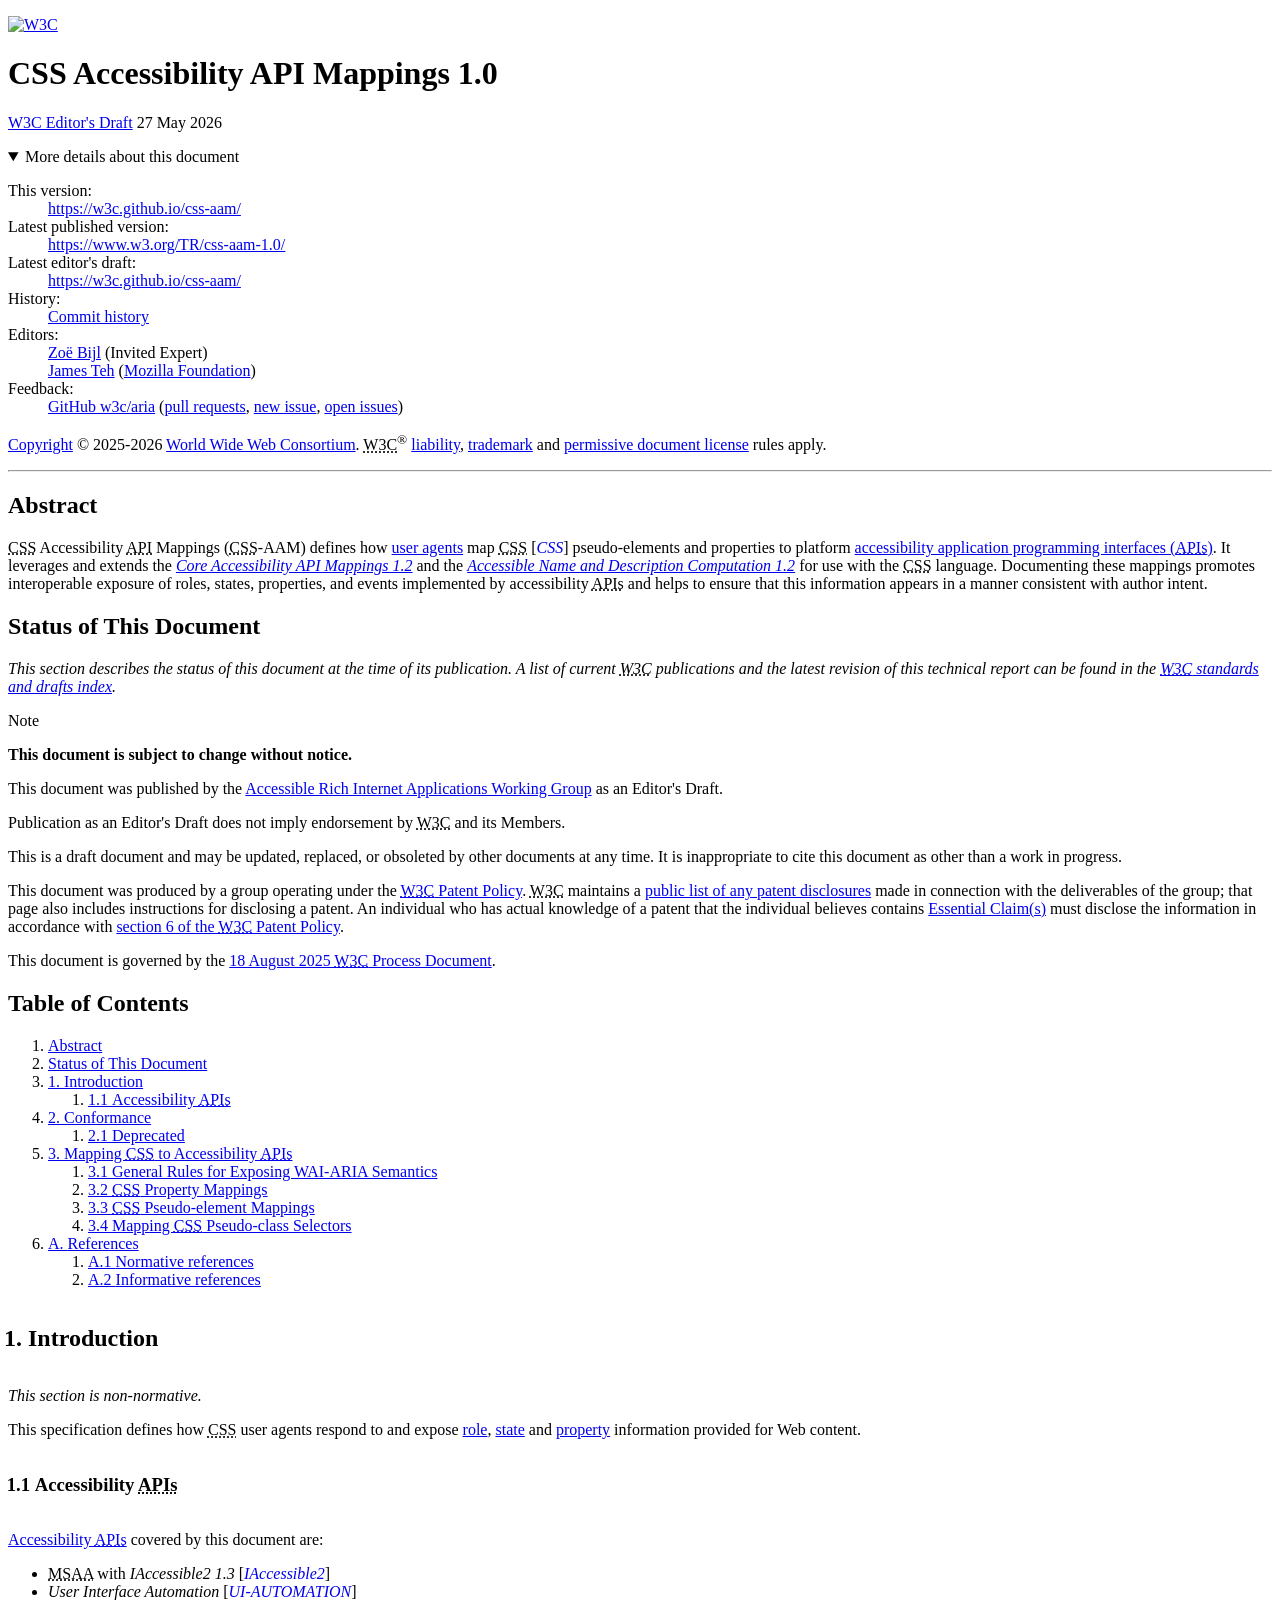
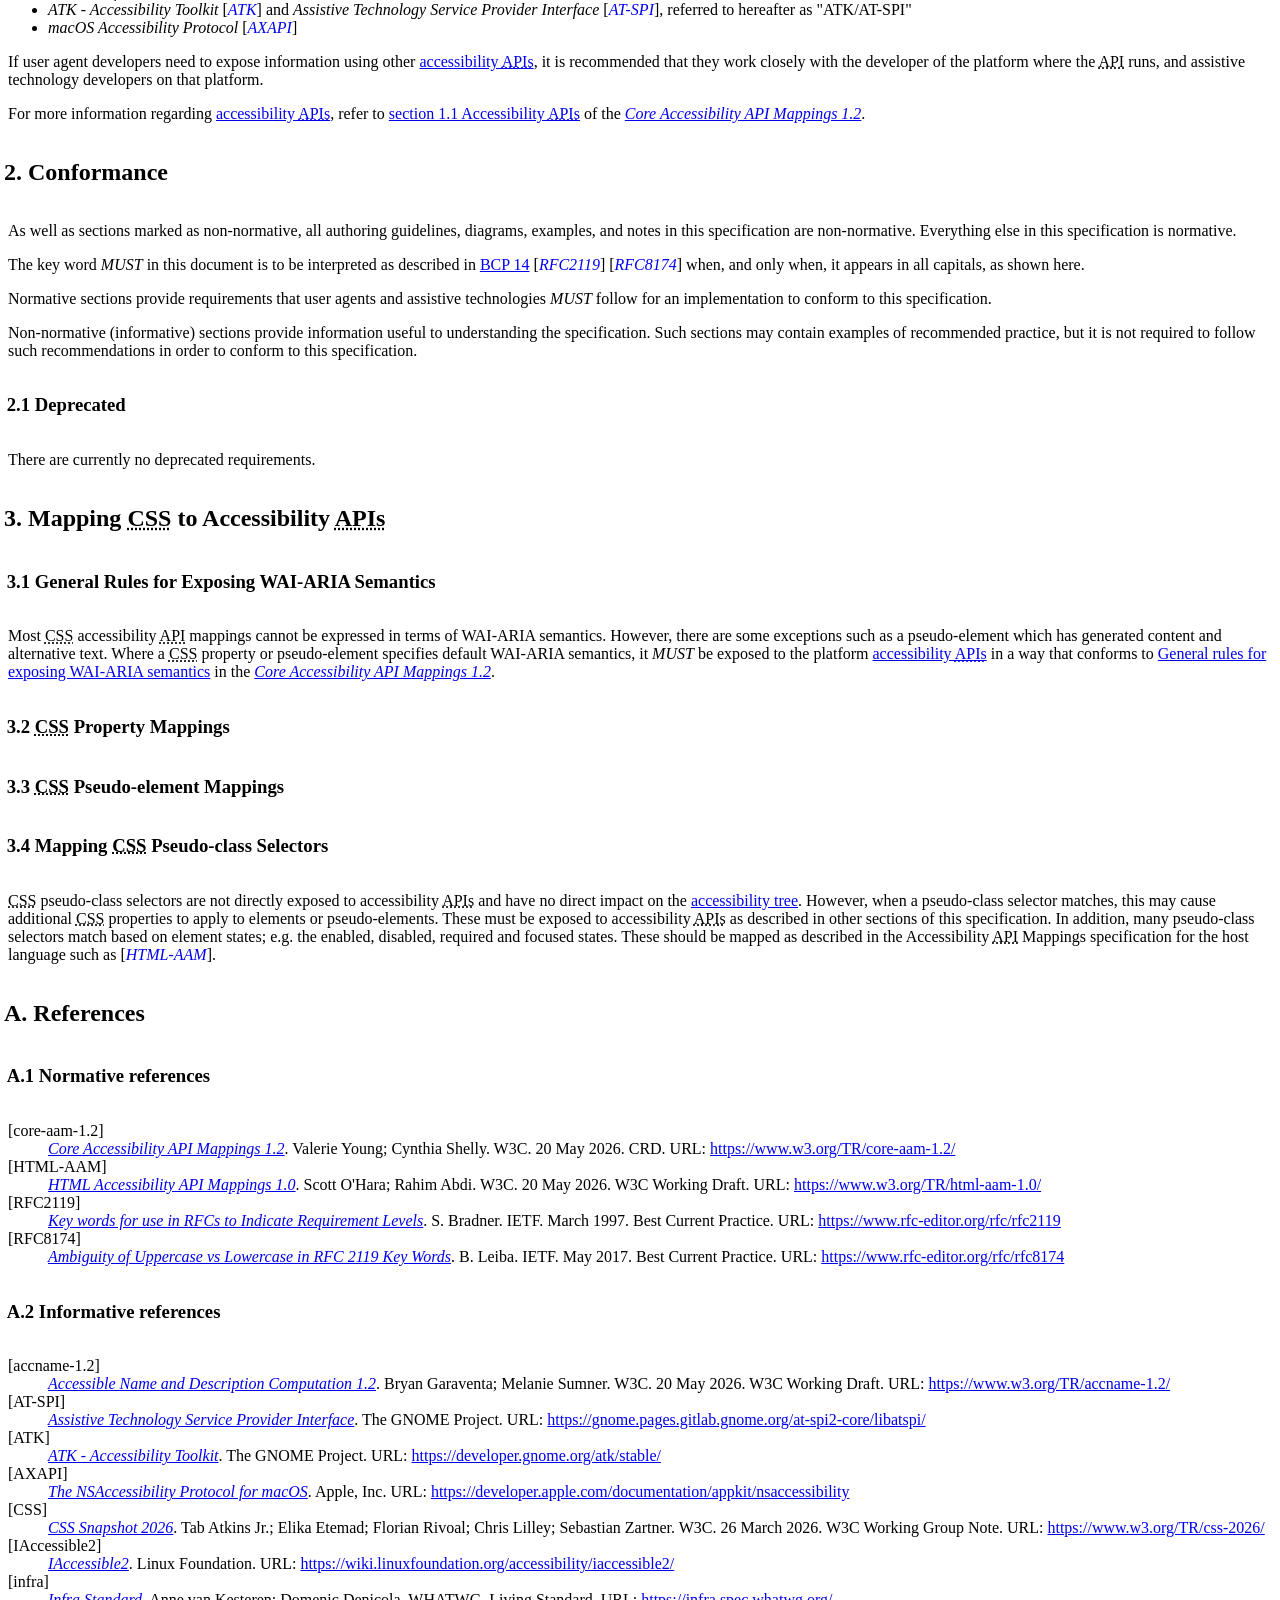
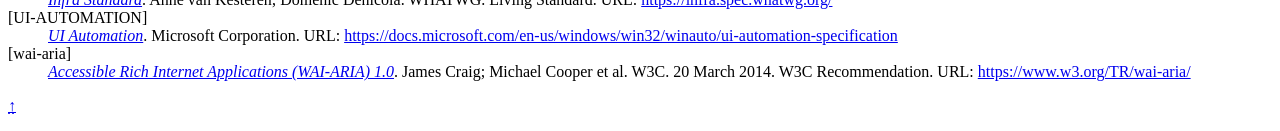
==== index.html @ 1c529af1 "ED update" ====
<!DOCTYPE html><html lang="en-US"><head>
<meta charset="utf-8">
<meta name="generator" content="ReSpec 37.1.0">
<meta name="viewport" content="width=device-width, initial-scale=1, shrink-to-fit=no">
<style>
.issue-label{text-transform:initial}
.warning>p:first-child{margin-top:0}
.warning{padding:.5em;border-left-width:.5em;border-left-style:solid}
span.warning{padding:.1em .5em .15em}
.issue.closed span.issue-number{text-decoration:line-through}
.issue.closed span.issue-number::after{content:" (Closed)";font-size:smaller}
.warning{border-color:#f11;border-color:var(--warning-border,#f11);border-width:.2em;border-style:solid;background:#fbe9e9;background:var(--warning-bg,#fbe9e9);color:#000;color:var(--text,#000)}
.warning-title:before{content:"⚠";font-size:1.3em;float:left;padding-right:.3em;margin-top:-.3em}
li.task-list-item{list-style:none}
input.task-list-item-checkbox{margin:0 .35em .25em -1.6em;vertical-align:middle}
.issue a.respec-gh-label{padding:5px;margin:0 2px 0 2px;font-size:10px;text-transform:none;text-decoration:none;font-weight:700;border-radius:4px;position:relative;bottom:2px;border:none;display:inline-block}
</style>
<style>
dfn{cursor:pointer}
.dfn-panel{position:absolute;z-index:35;min-width:300px;max-width:500px;padding:.5em .75em;margin-top:.6em;font-family:"Helvetica Neue",sans-serif;font-size:small;background:#fff;background:var(--indextable-hover-bg,#fff);color:#000;color:var(--text,#000);box-shadow:0 1em 3em -.4em rgba(0,0,0,.3),0 0 1px 1px rgba(0,0,0,.05);box-shadow:0 1em 3em -.4em var(--tocsidebar-shadow,rgba(0,0,0,.3)),0 0 1px 1px var(--tocsidebar-shadow,rgba(0,0,0,.05));border-radius:2px}
.dfn-panel:not(.docked)>.caret{position:absolute;top:-9px}
.dfn-panel:not(.docked)>.caret::after,.dfn-panel:not(.docked)>.caret::before{content:"";position:absolute;border:10px solid transparent;border-top:0;border-bottom:10px solid #fff;border-bottom-color:var(--indextable-hover-bg,#fff);top:0}
.dfn-panel:not(.docked)>.caret::before{border-bottom:9px solid #a2a9b1;border-bottom-color:var(--indextable-hover-bg,#a2a9b1)}
.dfn-panel *{margin:0}
.dfn-panel b{display:block;color:#000;color:var(--text,#000);margin-top:.25em}
.dfn-panel ul a[href]{color:#333;color:var(--text,#333)}
.dfn-panel>div{display:flex}
.dfn-panel a.self-link{font-weight:700;margin-right:auto}
.dfn-panel .marker{padding:.1em;margin-left:.5em;border-radius:.2em;text-align:center;white-space:nowrap;font-size:90%;color:#040b1c}
.dfn-panel .marker.dfn-exported{background:#d1edfd;box-shadow:0 0 0 .125em #1ca5f940}
.dfn-panel .marker.idl-block{background:#8ccbf2;box-shadow:0 0 0 .125em #0670b161}
.dfn-panel .marker.cddl-block{background:#8ccbf2;box-shadow:0 0 0 .125em #0670b161}
.dfn-panel a:not(:hover){text-decoration:none!important;border-bottom:none!important}
.dfn-panel a[href]:hover{border-bottom-width:1px}
.dfn-panel ul{padding:0}
.dfn-panel li{margin-left:1em}
.dfn-panel.docked{position:fixed;left:.5em;top:unset;bottom:2em;margin:0 auto;max-width:calc(100vw - .75em * 2 - .5em - .2em * 2);max-height:30vh;overflow:auto}
</style>
        
        
<title>CSS Accessibility API Mappings 1.0</title>
        
        
        
        

        
    
<style id="respec-mainstyle">
@keyframes pop{
0%{transform:scale(1,1)}
25%{transform:scale(1.25,1.25);opacity:.75}
100%{transform:scale(1,1)}
}
a.internalDFN{color:inherit;border-bottom:1px solid #99c;text-decoration:none}
a.externalDFN{color:inherit;border-bottom:1px dotted #ccc;text-decoration:none}
a.bibref{text-decoration:none}
.respec-offending-element:target{animation:pop .25s ease-in-out 0s 1}
.respec-offending-element,a[href].respec-offending-element{text-decoration:red wavy underline}
@supports not (text-decoration:red wavy underline){
.respec-offending-element:not(pre){display:inline-block}
.respec-offending-element{background:url([data-uri]) bottom repeat-x}
}
#references :target{background:#eaf3ff;animation:pop .4s ease-in-out 0s 1}
@media (prefers-color-scheme:dark){
#references :target{background:color-mix(in srgb, #eaf3ff 15%, transparent)}
}
body:has(input[name=color-scheme][value=dark]:checked) #references :target{background:color-mix(in srgb, #eaf3ff 15%, transparent)}
cite .bibref{font-style:italic}
a[href].orcid{padding-left:4px;padding-right:4px}
a[href].orcid>svg{margin-bottom:-2px}
ol.tof,ul.tof{list-style:none outside none}
.caption{margin-top:.5em;font-style:italic}
#issue-summary>ul{column-count:2}
#issue-summary li{list-style:none}
details.respec-tests-details{margin-left:1em;display:inline-block;vertical-align:top}
details.respec-tests-details>*{padding-right:2em}
details.respec-tests-details[open]{z-index:999999;position:absolute;border:thin solid #cad3e2;border-radius:.3em;background-color:#fff;padding-bottom:.5em}
details.respec-tests-details[open]>summary{border-bottom:thin solid #cad3e2;padding-left:1em;margin-bottom:1em;line-height:2em}
details.respec-tests-details>ul{width:100%;margin-top:-.3em}
details.respec-tests-details>li{padding-left:1em}
.self-link:hover{opacity:1;text-decoration:none;background-color:transparent}
aside.example .marker>a.self-link{color:inherit}
.header-wrapper{display:flex;align-items:baseline}
:is(h2,h3,h4,h5,h6):not(#toc>h2,#abstract>h2,#sotd>h2,.head>h2):has(+a.self-link){position:relative;left:-.5em}
:is(h2,h3,h4,h5,h6):not(#toch2)+a.self-link{color:inherit;order:-1;position:relative;left:-1.1em;font-size:1rem;opacity:.5}
:is(h2,h3,h4,h5,h6)+a.self-link::before{content:"§";text-decoration:none;color:var(--heading-text)}
:is(h2,h3)+a.self-link{top:-.2em}
:is(h4,h5,h6)+a.self-link::before{color:#000}
@media (max-width:767px){
dd{margin-left:0}
}
@media print{
.removeOnSave{display:none}
}
body:has(input[name=color-scheme][value=light]:checked),head:not(:has(meta[name=color-scheme][content~=dark]))+body{color-scheme:light}
body:has(input[name=color-scheme][value=dark]:checked){color-scheme:dark}
</style>
<meta name="color-scheme" content="light">
<meta name="description" content="CSS Accessibility API Mappings (CSS-AAM) defines how user agents map CSS [CSS] pseudo-elements and properties to
                platform accessibility application programming interfaces (APIs). It
                leverages and extends the Core Accessibility API Mappings 1.2 and the Accessible Name and Description Computation 1.2 for use with the CSS language. Documenting these mappings promotes interoperable exposure of roles, states,
                properties, and events implemented by accessibility APIs and helps to ensure that this information appears in a manner consistent with author intent.">
<style>
var:hover{text-decoration:underline;cursor:pointer}
var.respec-hl{color:var(--color,#000);background-color:var(--bg-color);box-shadow:0 0 0 2px var(--bg-color)}
@media (prefers-color-scheme:dark){
var.respec-hl{filter:saturate(.9) brightness(.9)}
}
var.respec-hl-c1{--bg-color:#f4d200}
var.respec-hl-c2{--bg-color:#ff87a2}
var.respec-hl-c3{--bg-color:#96e885}
var.respec-hl-c4{--bg-color:#3eeed2}
var.respec-hl-c5{--bg-color:#eacfb6}
var.respec-hl-c6{--bg-color:#82ddff}
var.respec-hl-c7{--bg-color:#ffbcf2}
@media print{
var.respec-hl{background:0 0;color:#000;box-shadow:unset}
}
</style>
<style>
var[data-type]{position:relative}
var[data-type]::after,var[data-type]::before{position:absolute;left:50%;top:-6px;opacity:0;transition:opacity .4s;pointer-events:none}
var[data-type]::before{content:"";transform:translateX(-50%);border-width:4px 6px 0 6px;border-style:solid;border-color:transparent;border-top-color:#222}
var[data-type]::after{content:attr(data-type);transform:translateX(-50%) translateY(-100%);background:#222;text-align:center;font-family:"Dank Mono","Fira Code",monospace;font-style:normal;padding:6px;border-radius:3px;color:#daca88;text-indent:0;font-weight:400}
var[data-type]:hover::after,var[data-type]:hover::before{opacity:1}
</style>
<script id="initialUserConfig" type="application/json">{
  "group": "aria",
  "github": "w3c/aria/css-aam/",
  "doJsonLd": true,
  "specStatus": "ED",
  "shortName": "css-aam-1.0",
  "copyrightStart": "2025",
  "edDraftURI": "https://w3c.github.io/css-aam/",
  "tocIntroductory": true,
  "maxTocLevel": 2,
  "editors": [
    {
      "name": "Zoë Bijl",
      "company": "Invited Expert",
      "mailto": "editor@moiety.me",
      "w3cid": 74040,
      "url": "mailto:editor@moiety.me"
    },
    {
      "name": "James Teh",
      "company": "Mozilla Foundation",
      "companyURL": "https://mozilla.org/",
      "mailto": "jteh@mozilla.com",
      "w3cid": 134488,
      "url": "mailto:jteh@mozilla.com"
    }
  ],
  "ariaSpecURLs": {
    "ED": "https://w3c.github.io/aria/",
    "FPWD": "https://www.w3.org/TR/wai-aria-1.3/",
    "WD": "https://www.w3.org/TR/wai-aria-1.3/",
    "CR": "https://www.w3.org/TR/wai-aria-1.3/",
    "REC": "https://www.w3.org/TR/wai-aria-1.3/"
  },
  "accNameURLs": {
    "ED": "https://w3c.github.io/accname/",
    "WD": "https://www.w3.org/TR/accname-1.2/",
    "FPWD": "https://www.w3.org/TR/accname-1.2/",
    "CR": "https://www.w3.org/TR/accname-1.2/",
    "REC": "https://www.w3.org/TR/accname-1.2/"
  },
  "coreMappingURLs": {
    "ED": "https://w3c.github.io/core-aam/",
    "WD": "https://www.w3.org/TR/core-aam-1.2/",
    "FPWD": "https://www.w3.org/TR/core-aam-1.2/",
    "CR": "https://www.w3.org/TR/core-aam-1.2/",
    "REC": "https://www.w3.org/TR/core-aam-1.2/"
  },
  "dpubModURLs": {
    "ED": "https://w3c.github.io/dpub-aria/",
    "FPWD": "https://www.w3.org/TR/dpub-aria-1.1/",
    "WD": "https://www.w3.org/TR/dpub-aria-1.1/",
    "REC": "https://www.w3.org/TR/dpub-aria-1.1/"
  },
  "graphicsMappingModURLs": {
    "ED": "https://w3c.github.io/graphics-aam/",
    "FPWD": "https://www.w3.org/TR/graphics-aam-1.0/",
    "WD": "https://www.w3.org/TR/graphics-aam-1.0/",
    "CR": "https://www.w3.org/TR/graphics-aam-1.0/",
    "PR": "https://www.w3.org/TR/graphics-aam-1.0/",
    "REC": "https://www.w3.org/TR/graphics-aam-1.0/"
  },
  "graphicsModURLs": {
    "ED": "https://w3c.github.io/graphics-aria/",
    "FPWD": "https://www.w3.org/TR/graphics-aria/",
    "WD": "https://www.w3.org/TR/graphics-aria/",
    "REC": "https://www.w3.org/TR/graphics-aria/"
  },
  "htmlMappingURLs": {
    "ED": "https://w3c.github.io/html-aam/",
    "FPWD": "https://www.w3.org/TR/html-aam-1.0/",
    "WD": "https://www.w3.org/TR/html-aam/",
    "REC": "https://www.w3.org/TR/html-aam/"
  },
  "xref": [
    "HTML",
    "core-aam",
    "accname",
    "wai-aria",
    "dom",
    "infra"
  ],
  "preProcess": [
    null
  ],
  "postProcess": [
    null
  ],
  "a11y": false,
  "publishISODate": "2026-05-27T00:00:00.000Z",
  "generatedSubtitle": "W3C Editor's Draft 27 May 2026"
}</script>
<link rel="stylesheet" href="https://www.w3.org/StyleSheets/TR/2021/W3C-ED"></head>
    <body class="h-entry" data-cite="HTML core-aam accname wai-aria dom infra"><div class="head">
    <p class="logos"><a class="logo" href="https://www.w3.org/"><img crossorigin="" alt="W3C" height="48" src="https://www.w3.org/StyleSheets/TR/2021/logos/W3C" width="72">
  </a></p>
    <h1 id="title" class="title">CSS Accessibility API Mappings 1.0</h1> 
    <p id="w3c-state"><a href="https://www.w3.org/standards/types#ED">W3C Editor's Draft</a> <time class="dt-published" datetime="2026-05-27">27 May 2026</time></p>
    <details open="">
      <summary>More details about this document</summary>
      <dl>
        <dt>This version:</dt><dd>
                <a class="u-url" href="https://w3c.github.io/css-aam/">https://w3c.github.io/css-aam/</a>
              </dd>
        <dt>Latest published version:</dt><dd>
                <a href="https://www.w3.org/TR/css-aam-1.0/">https://www.w3.org/TR/css-aam-1.0/</a>
              </dd>
        <dt>Latest editor's draft:</dt><dd><a href="https://w3c.github.io/css-aam/">https://w3c.github.io/css-aam/</a></dd>
        <dt>History:</dt><dd>
                    <a href="https://github.com/w3c/aria/css-aam/commits/">Commit history</a>
                  </dd>
        
        
        
        
        
        <dt>
                Editors:
              </dt><dd class="editor p-author h-card vcard" data-editor-id="74040">
    <a class="ed_mailto u-email email p-name" href="mailto:editor@moiety.me">Zoë Bijl</a> (<span class="p-org org h-org">Invited Expert</span>)
  </dd><dd class="editor p-author h-card vcard" data-editor-id="134488">
    <a class="ed_mailto u-email email p-name" href="mailto:jteh@mozilla.com">James Teh</a> (<a class="p-org org h-org" href="https://mozilla.org/">Mozilla Foundation</a>)
  </dd>
        
        
        <dt>Feedback:</dt><dd>
        <a href="https://github.com/w3c/aria/css-aam/">GitHub w3c/aria</a>
        (<a href="https://github.com/w3c/aria/css-aam/pulls/">pull requests</a>,
        <a href="https://github.com/w3c/aria/css-aam/issues/new/choose">new issue</a>,
        <a href="https://github.com/w3c/aria/css-aam/issues/">open issues</a>)
      </dd>
        
        
      </dl>
    </details>
    
    
    <p class="copyright">
    <a href="https://www.w3.org/policies/#copyright">Copyright</a>
    ©
    2025-2026
    
    <a href="https://www.w3.org/">World Wide Web Consortium</a>.
    <abbr title="World Wide Web Consortium">W3C</abbr><sup>®</sup>
    <a href="https://www.w3.org/policies/#Legal_Disclaimer">liability</a>,
    <a href="https://www.w3.org/policies/#W3C_Trademarks">trademark</a> and
    <a rel="license" href="https://www.w3.org/copyright/software-license-2023/" title="W3C Software and Document Notice and License">permissive document license</a> rules apply.
  </p>
    <hr title="Separator for header">
  </div>
        <section id="abstract" class="introductory"><h2>Abstract</h2>
            <p>
                <abbr title="Cascading Style Sheets">CSS</abbr> Accessibility <abbr title="application programming interface">API</abbr> Mappings (<abbr title="Cascading Style Sheets">CSS</abbr>-AAM) defines how <a class="termref informative" data-link-type="dfn" href="https://infra.spec.whatwg.org/#user-agent">user agents</a> map <abbr title="Cascading Style Sheets">CSS</abbr> [<cite><a class="bibref" data-link-type="biblio" href="#bib-css" title="CSS Snapshot 2026">CSS</a></cite>] pseudo-elements and properties to
                platform <a class="termref informative" data-lt="accessibility API" data-link-type="dfn" href="https://www.w3.org/TR/wai-aria/#dfn-accessibility-api">accessibility application programming interfaces (<abbr title="Application Programming Interfaces">APIs</abbr>)</a>. It
                leverages and extends the <cite><a data-matched-text="[[[core-aam-1.2]]]" href="https://www.w3.org/TR/core-aam-1.2/">Core Accessibility API Mappings 1.2</a></cite> and the <cite><a data-matched-text="[[[accname-1.2]]]" href="https://www.w3.org/TR/accname-1.2/">Accessible Name and Description Computation 1.2</a></cite> for use with the <abbr title="Cascading Style Sheets">CSS</abbr> language. Documenting these mappings promotes interoperable exposure of roles, states,
                properties, and events implemented by accessibility <abbr title="Application Programming Interfaces">APIs</abbr> and helps to ensure that this information appears in a manner consistent with author intent.
            </p>
        </section>
        <section id="sotd" class="introductory"><h2>Status of This Document</h2><p><em>This section describes the status of this
      document at the time of its publication. A list of current <abbr title="World Wide Web Consortium">W3C</abbr>
      publications and the latest revision of this technical report can be found
      in the
      <a href="https://www.w3.org/TR/"><abbr title="World Wide Web Consortium">W3C</abbr> standards and drafts index</a>.</em></p>
            <div class="note" role="note" id="issue-container-generatedID"><div class="note-title marker" id="h-note"><span>Note</span></div><p class="">
                <strong>This document is subject to change without notice.</strong>
            </p></div>
        <p>
    This document was published by the <a href="https://www.w3.org/groups/wg/aria">Accessible Rich Internet Applications Working Group</a> as
    an Editor's Draft. 
  </p><p>Publication as
  an Editor's Draft does not imply endorsement
  by <abbr title="World Wide Web Consortium">W3C</abbr> and its Members. </p><p>
    This is a draft document and may be updated, replaced, or obsoleted by other
    documents at any time. It is inappropriate to cite this document as other
    than a work in progress.
    
  </p><p>
    
        This document was produced by a group
        operating under the
        <a href="https://www.w3.org/policies/patent-policy/"><abbr title="World Wide Web Consortium">W3C</abbr> Patent
          Policy</a>.
      
    
                <abbr title="World Wide Web Consortium">W3C</abbr> maintains a
                <a rel="disclosure" href="https://www.w3.org/groups/wg/aria/ipr">public list of any patent disclosures</a>
          made in connection with the deliverables of
          the group; that page also includes
          instructions for disclosing a patent. An individual who has actual
          knowledge of a patent that the individual believes contains
          <a href="https://www.w3.org/policies/patent-policy/#def-essential">Essential Claim(s)</a>
          must disclose the information in accordance with
          <a href="https://www.w3.org/policies/patent-policy/#sec-Disclosure">section 6 of the <abbr title="World Wide Web Consortium">W3C</abbr> Patent Policy</a>.
        
  </p><p>
                      This document is governed by the
                      <a id="w3c_process_revision" href="https://www.w3.org/policies/process/20250818/">18 August 2025 <abbr title="World Wide Web Consortium">W3C</abbr> Process Document</a>.
                    </p></section><nav id="toc"><h2 class="introductory" id="table-of-contents">Table of Contents</h2><ol class="toc"><li class="tocline"><a class="tocxref" href="#abstract">Abstract</a></li><li class="tocline"><a class="tocxref" href="#sotd">Status of This Document</a></li><li class="tocline"><a class="tocxref" href="#intro"><bdi class="secno">1. </bdi>Introduction</a><ol class="toc"><li class="tocline"><a class="tocxref" href="#intro_aapi"><bdi class="secno">1.1 </bdi>Accessibility <abbr title="Application Programming Interfaces">APIs</abbr></a></li></ol></li><li class="tocline"><a class="tocxref" href="#conformance"><bdi class="secno">2. </bdi>Conformance</a><ol class="toc"><li class="tocline"><a class="tocxref" href="#deprecated"><bdi class="secno">2.1 </bdi>Deprecated</a></li></ol></li><li class="tocline"><a class="tocxref" href="#mapping-css-to-accessibility-apis"><bdi class="secno">3. </bdi>Mapping <abbr title="Cascading Style Sheets">CSS</abbr> to Accessibility <abbr title="Application Programming Interfaces">APIs</abbr></a><ol class="toc"><li class="tocline"><a class="tocxref" href="#mapping_general"><bdi class="secno">3.1 </bdi>General Rules for Exposing WAI-ARIA Semantics</a></li><li class="tocline"><a class="tocxref" href="#css-property-mappings"><bdi class="secno">3.2 </bdi><abbr title="Cascading Style Sheets">CSS</abbr> Property Mappings</a></li><li class="tocline"><a class="tocxref" href="#css-pseudo-element-mappings"><bdi class="secno">3.3 </bdi><abbr title="Cascading Style Sheets">CSS</abbr> Pseudo-element Mappings</a></li><li class="tocline"><a class="tocxref" href="#css-pseudo-class-mappings"><bdi class="secno">3.4 </bdi>Mapping <abbr title="Cascading Style Sheets">CSS</abbr> Pseudo-class Selectors</a></li></ol></li><li class="tocline"><a class="tocxref" href="#references"><bdi class="secno">A. </bdi>References</a><ol class="toc"><li class="tocline"><a class="tocxref" href="#normative-references"><bdi class="secno">A.1 </bdi>Normative references</a></li><li class="tocline"><a class="tocxref" href="#informative-references"><bdi class="secno">A.2 </bdi>Informative references</a></li></ol></li></ol></nav>
        <section id="intro" class="informative"><div class="header-wrapper"><h2 id="x1-introduction"><bdi class="secno">1. </bdi>Introduction</h2><a class="self-link" href="#intro" aria-label="Permalink for Section 1."></a></div><p><em>This section is non-normative.</em></p>
            
            <p>This specification defines how <abbr title="Cascading Style Sheets">CSS</abbr> user agents respond to and expose <a data-link-type="dfn" href="https://www.w3.org/TR/wai-aria/#dfn-role">role</a>, <a data-link-type="dfn" href="https://www.w3.org/TR/wai-aria/#dfn-state">state</a> and <a data-link-type="dfn" href="https://www.w3.org/TR/wai-aria/#dfn-property">property</a> information provided for Web content.</p>
            <section id="intro_aapi"><div class="header-wrapper"><h3 id="x1-1-accessibility-apis"><bdi class="secno">1.1 </bdi>Accessibility <abbr title="Application Programming Interfaces">APIs</abbr></h3><a class="self-link" href="#intro_aapi" aria-label="Permalink for Section 1.1"></a></div>
                
                <p><a class="termref informative" data-link-type="dfn" href="https://www.w3.org/TR/wai-aria/#dfn-accessibility-api">Accessibility <abbr title="Application Programming Interfaces">APIs</abbr></a> covered by this document are:</p>
                <ul>
                    <li><abbr title="Microsoft Active Accessibility">MSAA</abbr> with <cite>IAccessible2 1.3</cite> [<cite><a class="bibref" data-link-type="biblio" href="#bib-iaccessible2" title="IAccessible2">IAccessible2</a></cite>]</li>
                    <li><cite>User Interface Automation</cite> [<cite><a class="bibref" data-link-type="biblio" href="#bib-ui-automation" title="UI Automation">UI-AUTOMATION</a></cite>]</li>
                    <li><cite>ATK - Accessibility Toolkit</cite> [<cite><a class="bibref" data-link-type="biblio" href="#bib-atk" title="ATK - Accessibility Toolkit">ATK</a></cite>] and <cite>Assistive Technology Service Provider Interface</cite> [<cite><a class="bibref" data-link-type="biblio" href="#bib-at-spi" title="Assistive Technology Service Provider Interface">AT-SPI</a></cite>], referred to hereafter as "ATK/AT-SPI"</li>
                    <li><cite>macOS Accessibility Protocol</cite> [<cite><a class="bibref" data-link-type="biblio" href="#bib-axapi" title="The NSAccessibility Protocol for macOS">AXAPI</a></cite>]</li>
                </ul>
                <p>
                    If user agent developers need to expose information using other <a class="termref informative" data-link-type="dfn" href="https://www.w3.org/TR/wai-aria/#dfn-accessibility-api">accessibility <abbr title="Application Programming Interfaces">APIs</abbr></a>, it is recommended that they work closely with the developer of the
                    platform where the <abbr title="application programming interface">API</abbr> runs, and assistive technology developers on that platform.
                </p>
                <p>
                    For more information regarding <a class="termref informative" data-link-type="dfn" href="https://www.w3.org/TR/wai-aria/#dfn-accessibility-api">accessibility <abbr title="Application Programming Interfaces">APIs</abbr></a>, refer to <a href="https://www.w3.org/TR/core-aam-1.2/#intro_aapi">section 1.1 Accessibility <abbr title="Application Programming Interfaces">APIs</abbr></a> of the
                    <cite><a data-matched-text="[[[core-aam-1.2]]]" href="https://www.w3.org/TR/core-aam-1.2/">Core Accessibility API Mappings 1.2</a></cite>.
                </p>
            </section>
        </section>
        <section id="conformance"><div class="header-wrapper"><h2 id="x2-conformance"><bdi class="secno">2. </bdi>Conformance</h2><a class="self-link" href="#conformance" aria-label="Permalink for Section 2."></a></div><p>As well as sections marked as non-normative, all authoring guidelines, diagrams, examples, and notes in this specification are non-normative. Everything else in this specification is normative.</p><p>
        The key word <em class="rfc2119">MUST</em> in this document
        is to be interpreted as described in
        <a href="https://www.rfc-editor.org/info/bcp14">BCP 14</a>
        [<cite><a class="bibref" data-link-type="biblio" href="#bib-rfc2119" title="Key words for use in RFCs to Indicate Requirement Levels">RFC2119</a></cite>] [<cite><a class="bibref" data-link-type="biblio" href="#bib-rfc8174" title="Ambiguity of Uppercase vs Lowercase in RFC 2119 Key Words">RFC8174</a></cite>]
        when, and only when, it appears in all
        capitals, as shown here.
      </p>
            <p>Normative sections provide requirements that user agents and assistive technologies <em class="rfc2119">MUST</em> follow for an implementation to conform to this specification.</p>
            <p>
                Non-normative (informative) sections provide information useful to understanding the specification. Such sections may contain examples of recommended practice, but it is not required
                to follow such recommendations in order to conform to this specification.
            </p>
            <section id="deprecated"><div class="header-wrapper"><h3 id="x2-1-deprecated"><bdi class="secno">2.1 </bdi>Deprecated</h3><a class="self-link" href="#deprecated" aria-label="Permalink for Section 2.1"></a></div>
                
                <p>There are currently no deprecated requirements.</p>
            </section>
        </section>
        <section id="mapping-css-to-accessibility-apis"><div class="header-wrapper"><h2 id="x3-mapping-css-to-accessibility-apis"><bdi class="secno">3. </bdi>Mapping <abbr title="Cascading Style Sheets">CSS</abbr> to Accessibility <abbr title="Application Programming Interfaces">APIs</abbr></h2><a class="self-link" href="#mapping-css-to-accessibility-apis" aria-label="Permalink for Section 3."></a></div>
            
            <section id="mapping_general"><div class="header-wrapper"><h3 id="x3-1-general-rules-for-exposing-wai-aria-semantics"><bdi class="secno">3.1 </bdi>General Rules for Exposing WAI-ARIA Semantics</h3><a class="self-link" href="#mapping_general" aria-label="Permalink for Section 3.1"></a></div>
                
                <p>
                    Most <abbr title="Cascading Style Sheets">CSS</abbr> accessibility <abbr title="application programming interface">API</abbr> mappings cannot be expressed in terms of WAI-ARIA semantics. However, there are some exceptions such as a pseudo-element which has generated content and
                    alternative text. Where a <abbr title="Cascading Style Sheets">CSS</abbr> property or pseudo-element specifies default WAI-ARIA semantics, it <em class="rfc2119">MUST</em> be exposed to the platform <a class="termref informative" data-link-type="dfn" href="https://www.w3.org/TR/wai-aria/#dfn-accessibility-api">accessibility <abbr title="Application Programming Interfaces">APIs</abbr></a> in a way
                    that conforms to <a class="core-mapping" href="https://w3c.github.io/core-aam/#mapping_general">General rules for exposing WAI-ARIA semantics</a> in the <cite><a data-matched-text="[[[core-aam-1.2]]]" href="https://www.w3.org/TR/core-aam-1.2/">Core Accessibility API Mappings 1.2</a></cite>.
                </p>
            </section>
            <section id="css-property-mappings"><div class="header-wrapper"><h3 id="x3-2-css-property-mappings"><bdi class="secno">3.2 </bdi><abbr title="Cascading Style Sheets">CSS</abbr> Property Mappings</h3><a class="self-link" href="#css-property-mappings" aria-label="Permalink for Section 3.2"></a></div>
                
            </section>
            <section id="css-pseudo-element-mappings"><div class="header-wrapper"><h3 id="x3-3-css-pseudo-element-mappings"><bdi class="secno">3.3 </bdi><abbr title="Cascading Style Sheets">CSS</abbr> Pseudo-element Mappings</h3><a class="self-link" href="#css-pseudo-element-mappings" aria-label="Permalink for Section 3.3"></a></div>
                
            </section>
            <section id="css-pseudo-class-mappings"><div class="header-wrapper"><h3 id="x3-4-mapping-css-pseudo-class-selectors"><bdi class="secno">3.4 </bdi>Mapping <abbr title="Cascading Style Sheets">CSS</abbr> Pseudo-class Selectors</h3><a class="self-link" href="#css-pseudo-class-mappings" aria-label="Permalink for Section 3.4"></a></div>
                
                <p>
                    <abbr title="Cascading Style Sheets">CSS</abbr> pseudo-class selectors are not directly exposed to accessibility <abbr title="Application Programming Interfaces">APIs</abbr> and have no direct impact on the <a class="termref informative" data-link-type="dfn" href="https://www.w3.org/TR/wai-aria/#dfn-accessibility-tree">accessibility tree</a>. However, when a pseudo-class
                    selector matches, this may cause additional <abbr title="Cascading Style Sheets">CSS</abbr> properties to apply to elements or pseudo-elements. These must be exposed to accessibility <abbr title="Application Programming Interfaces">APIs</abbr> as described in other sections of
                    this specification. In addition, many pseudo-class selectors match based on element states; e.g. the enabled, disabled, required and focused states. These should be mapped as
                    described in the Accessibility <abbr title="application programming interface">API</abbr> Mappings specification for the host language such as [<cite><a class="bibref" data-link-type="biblio" href="#bib-html-aam" title="HTML Accessibility API Mappings 1.0">HTML-AAM</a></cite>].
                </p>
            </section>
        </section>
    

<section id="references" class="appendix"><div class="header-wrapper"><h2 id="a-references"><bdi class="secno">A. </bdi>References</h2><a class="self-link" href="#references" aria-label="Permalink for Appendix A."></a></div><section id="normative-references"><div class="header-wrapper"><h3 id="a-1-normative-references"><bdi class="secno">A.1 </bdi>Normative references</h3><a class="self-link" href="#normative-references" aria-label="Permalink for Appendix A.1"></a></div>
    
    <dl class="bibliography"><dt id="bib-core-aam-1-2">[core-aam-1.2]</dt><dd>
      <a href="https://www.w3.org/TR/core-aam-1.2/"><cite>Core Accessibility API Mappings 1.2</cite></a>. Valerie Young; Cynthia Shelly.  W3C. 20 May 2026. CRD. URL: <a href="https://www.w3.org/TR/core-aam-1.2/">https://www.w3.org/TR/core-aam-1.2/</a>
    </dd><dt id="bib-html-aam">[HTML-AAM]</dt><dd>
      <a href="https://www.w3.org/TR/html-aam-1.0/"><cite>HTML Accessibility API Mappings 1.0</cite></a>. Scott O'Hara; Rahim Abdi.  W3C. 20 May 2026. W3C Working Draft. URL: <a href="https://www.w3.org/TR/html-aam-1.0/">https://www.w3.org/TR/html-aam-1.0/</a>
    </dd><dt id="bib-rfc2119">[RFC2119]</dt><dd>
      <a href="https://www.rfc-editor.org/rfc/rfc2119"><cite>Key words for use in RFCs to Indicate Requirement Levels</cite></a>. S. Bradner.  IETF. March 1997. Best Current Practice. URL: <a href="https://www.rfc-editor.org/rfc/rfc2119">https://www.rfc-editor.org/rfc/rfc2119</a>
    </dd><dt id="bib-rfc8174">[RFC8174]</dt><dd>
      <a href="https://www.rfc-editor.org/rfc/rfc8174"><cite>Ambiguity of Uppercase vs Lowercase in RFC 2119 Key Words</cite></a>. B. Leiba.  IETF. May 2017. Best Current Practice. URL: <a href="https://www.rfc-editor.org/rfc/rfc8174">https://www.rfc-editor.org/rfc/rfc8174</a>
    </dd></dl>
  </section><section id="informative-references"><div class="header-wrapper"><h3 id="a-2-informative-references"><bdi class="secno">A.2 </bdi>Informative references</h3><a class="self-link" href="#informative-references" aria-label="Permalink for Appendix A.2"></a></div>
    
    <dl class="bibliography"><dt id="bib-accname-1-2">[accname-1.2]</dt><dd>
      <a href="https://www.w3.org/TR/accname-1.2/"><cite>Accessible Name and Description Computation 1.2</cite></a>. Bryan Garaventa; Melanie Sumner.  W3C. 20 May 2026. W3C Working Draft. URL: <a href="https://www.w3.org/TR/accname-1.2/">https://www.w3.org/TR/accname-1.2/</a>
    </dd><dt id="bib-at-spi">[AT-SPI]</dt><dd>
      <a href="https://gnome.pages.gitlab.gnome.org/at-spi2-core/libatspi/"><cite>Assistive Technology Service Provider Interface</cite></a>.  The GNOME Project. URL: <a href="https://gnome.pages.gitlab.gnome.org/at-spi2-core/libatspi/">https://gnome.pages.gitlab.gnome.org/at-spi2-core/libatspi/</a>
    </dd><dt id="bib-atk">[ATK]</dt><dd>
      <a href="https://developer.gnome.org/atk/stable/"><cite>ATK - Accessibility Toolkit</cite></a>.  The GNOME Project. URL: <a href="https://developer.gnome.org/atk/stable/">https://developer.gnome.org/atk/stable/</a>
    </dd><dt id="bib-axapi">[AXAPI]</dt><dd>
      <a href="https://developer.apple.com/documentation/appkit/nsaccessibility"><cite>The NSAccessibility Protocol for macOS</cite></a>.  Apple, Inc. URL: <a href="https://developer.apple.com/documentation/appkit/nsaccessibility">https://developer.apple.com/documentation/appkit/nsaccessibility</a>
    </dd><dt id="bib-css">[CSS]</dt><dd>
      <a href="https://www.w3.org/TR/css-2026/"><cite>CSS Snapshot 2026</cite></a>. Tab Atkins Jr.; Elika Etemad; Florian Rivoal; Chris Lilley; Sebastian Zartner.  W3C. 26 March 2026. W3C Working Group Note. URL: <a href="https://www.w3.org/TR/css-2026/">https://www.w3.org/TR/css-2026/</a>
    </dd><dt id="bib-iaccessible2">[IAccessible2]</dt><dd>
      <a href="https://wiki.linuxfoundation.org/accessibility/iaccessible2/"><cite>IAccessible2</cite></a>.  Linux Foundation. URL: <a href="https://wiki.linuxfoundation.org/accessibility/iaccessible2/">https://wiki.linuxfoundation.org/accessibility/iaccessible2/</a>
    </dd><dt id="bib-infra">[infra]</dt><dd>
      <a href="https://infra.spec.whatwg.org/"><cite>Infra Standard</cite></a>. Anne van Kesteren; Domenic Denicola.  WHATWG. Living Standard. URL: <a href="https://infra.spec.whatwg.org/">https://infra.spec.whatwg.org/</a>
    </dd><dt id="bib-ui-automation">[UI-AUTOMATION]</dt><dd>
      <a href="https://docs.microsoft.com/en-us/windows/win32/winauto/ui-automation-specification"><cite>UI Automation</cite></a>.  Microsoft Corporation. URL: <a href="https://docs.microsoft.com/en-us/windows/win32/winauto/ui-automation-specification">https://docs.microsoft.com/en-us/windows/win32/winauto/ui-automation-specification</a>
    </dd><dt id="bib-wai-aria">[wai-aria]</dt><dd>
      <a href="https://www.w3.org/TR/wai-aria/"><cite>Accessible Rich Internet Applications (WAI-ARIA) 1.0</cite></a>. James Craig; Michael Cooper et al.  W3C. 20 March 2014. W3C Recommendation. URL: <a href="https://www.w3.org/TR/wai-aria/">https://www.w3.org/TR/wai-aria/</a>
    </dd></dl>
  </section></section><p role="navigation" id="back-to-top">
    <a href="#title"><abbr title="Back to Top">↑</abbr></a>
  </p><script id="respec-highlight-vars">(() => {
// @ts-check

if (document.respec) {
  document.respec.ready.then(setupVarHighlighter);
} else {
  setupVarHighlighter();
}

function setupVarHighlighter() {
  document
    .querySelectorAll("var")
    .forEach(varElem => varElem.addEventListener("click", highlightListener));
}

/**
 * @param {MouseEvent} ev
 */
function highlightListener(ev) {
  ev.stopPropagation();
  const varElem = /** @type {HTMLElement} */ (ev.target);
  const hightligtedElems = highlightVars(varElem);
  const resetListener = () => {
    const hlColor = getHighlightColor(varElem);
    hightligtedElems.forEach(el => removeHighlight(el, hlColor));
    [...HL_COLORS.keys()].forEach(key => HL_COLORS.set(key, true));
  };
  if (hightligtedElems.length) {
    document.body.addEventListener("click", resetListener, { once: true });
  }
}

// availability of highlight colors. colors from var.css
const HL_COLORS = new Map([
  ["respec-hl-c1", true],
  ["respec-hl-c2", true],
  ["respec-hl-c3", true],
  ["respec-hl-c4", true],
  ["respec-hl-c5", true],
  ["respec-hl-c6", true],
  ["respec-hl-c7", true],
]);

/**
 * @param {HTMLElement} target
 */
function getHighlightColor(target) {
  // return current colors if applicable
  const { value } = target.classList;
  const re = /respec-hl-\w+/;
  const activeClass = re.test(value) && value.match(re);
  if (activeClass) return activeClass[0];

  // first color preference
  if (HL_COLORS.get("respec-hl-c1") === true) return "respec-hl-c1";

  // otherwise get some other available color
  return [...HL_COLORS.keys()].find(c => HL_COLORS.get(c)) || "respec-hl-c1";
}

/**
 * @param {HTMLElement} varElem
 */
function highlightVars(varElem) {
  const textContent = norm(varElem.textContent);
  const parent = /** @type {HTMLElement} */ (
    varElem.closest(".algorithm, section")
  );
  if (!parent) return [];
  const highlightColor = getHighlightColor(varElem);

  const varsToHighlight = [...parent.querySelectorAll("var")].filter(
    el =>
      norm(el.textContent) === textContent &&
      el.closest(".algorithm, section") === parent
  );

  // update availability of highlight color
  const colorStatus = varsToHighlight[0].classList.contains("respec-hl");
  HL_COLORS.set(highlightColor, colorStatus);

  // highlight vars
  if (colorStatus) {
    varsToHighlight.forEach(el => removeHighlight(el, highlightColor));
    return [];
  } else {
    varsToHighlight.forEach(el => addHighlight(el, highlightColor));
  }
  return varsToHighlight;
}

/**
 * @param {HTMLElement} el
 * @param {string} highlightColor
 */
function removeHighlight(el, highlightColor) {
  el.classList.remove("respec-hl", highlightColor);
  // clean up empty class attributes so they don't come in export
  if (!el.classList.length) el.removeAttribute("class");
}

/**
 * @param {HTMLElement} elem
 * @param {string} highlightColor
 */
function addHighlight(elem, highlightColor) {
  elem.classList.add("respec-hl", highlightColor);
}

/**
 * Same as `norm` from src/core/utils, but our build process doesn't allow
 * imports in runtime scripts, so duplicated here.
 * @param {string} str
 */
function norm(str) {
  return str.trim().replace(/\s+/g, " ");
}
})()</script><script id="respec-dfn-panel">(() => {
// @ts-check
if (document.respec) {
  document.respec.ready.then(setupPanel);
} else {
  setupPanel();
}

function setupPanel() {
  const listener = panelListener();
  document.body.addEventListener("keydown", listener);
  document.body.addEventListener("click", listener);
}

function panelListener() {
  /** @type {HTMLElement | null} */
  let panel = null;
  /**
   * @param {KeyboardEvent|MouseEvent} event
   */
  return event => {
    const { target, type } = event;

    if (!(target instanceof HTMLElement)) return;

    // For keys, we only care about Enter key to activate the panel
    // otherwise it's activated via a click.
    if (
      type === "keydown" &&
      /** @type {KeyboardEvent} */ (event).key !== "Enter"
    )
      return;

    const action = deriveAction(event);

    switch (action) {
      case "show": {
        hidePanel(panel);
        /** @type {HTMLElement | null} */
        const dfn = target.closest("dfn, .index-term");
        if (!dfn?.id) break;
        panel = document.getElementById(`dfn-panel-for-${dfn.id}`);
        if (!panel) break;
        const coords = deriveCoordinates(
          /** @type {MouseEvent|KeyboardEvent} */ (event)
        );
        displayPanel(dfn, panel, coords);
        break;
      }
      case "dock": {
        if (panel) {
          panel.style.left = "";
          panel.style.top = "";
          panel.classList.add("docked");
        }
        break;
      }
      case "hide": {
        hidePanel(panel);
        panel = null;
        break;
      }
    }
  };
}

/**
 * @param {MouseEvent|KeyboardEvent} event
 */
function deriveCoordinates(event) {
  const target = /** @type HTMLElement */ (event.target);

  // We prevent synthetic AT clicks from putting
  // the dialog in a weird place. The AT events sometimes
  // lack coordinates, so they have clientX/Y = 0
  const rect = target.getBoundingClientRect();
  if (
    event instanceof MouseEvent &&
    event.clientX >= rect.left &&
    event.clientY >= rect.top
  ) {
    // The event probably happened inside the bounding rect...
    return { x: event.clientX, y: event.clientY };
  }

  // Offset to the middle of the element
  const x = rect.x + rect.width / 2;
  // Placed at the bottom of the element
  const y = rect.y + rect.height;
  return { x, y };
}

/**
 * @param {Event} event
 */
function deriveAction(event) {
  const target = /** @type {HTMLElement} */ (event.target);
  const hitALink = !!target.closest("a");
  if (target.closest("dfn:not([data-cite]), .index-term")) {
    return hitALink ? "none" : "show";
  }
  if (target.closest(".dfn-panel")) {
    if (hitALink) {
      return target.classList.contains("self-link") ? "hide" : "dock";
    }

    const panel = /** @type {HTMLElement} */ (target.closest(".dfn-panel"));
    return panel.classList.contains("docked") ? "hide" : "none";
  }
  if (document.querySelector(".dfn-panel:not([hidden])")) {
    return "hide";
  }
  return "none";
}

/**
 * @param {HTMLElement} dfn
 * @param {HTMLElement} panel
 * @param {{ x: number, y: number }} clickPosition
 */
function displayPanel(dfn, panel, { x, y }) {
  panel.hidden = false;
  // distance (px) between edge of panel and the pointing triangle (caret)
  const MARGIN = 20;

  const dfnRects = dfn.getClientRects();
  // Find the `top` offset when the `dfn` can be spread across multiple lines
  let closestTop = 0;
  let minDiff = Infinity;
  for (const rect of dfnRects) {
    const { top, bottom } = rect;
    const diffFromClickY = Math.abs((top + bottom) / 2 - y);
    if (diffFromClickY < minDiff) {
      minDiff = diffFromClickY;
      closestTop = top;
    }
  }

  const top = window.scrollY + closestTop + dfnRects[0].height;
  const left = x - MARGIN;
  panel.style.left = `${left}px`;
  panel.style.top = `${top}px`;

  // Find if the panel is flowing out of the window
  const panelRect = panel.getBoundingClientRect();
  const SCREEN_WIDTH = Math.min(window.innerWidth, window.screen.width);
  if (panelRect.right > SCREEN_WIDTH) {
    const newLeft = Math.max(MARGIN, x + MARGIN - panelRect.width);
    const newCaretOffset = left - newLeft;
    panel.style.left = `${newLeft}px`;
    /** @type {HTMLElement | null} */
    const caret = panel.querySelector(".caret");
    if (caret) caret.style.left = `${newCaretOffset}px`;
  }

  // As it's a dialog, we trap focus.
  // TODO: when <dialog> becomes a implemented, we should really
  // use that.
  trapFocus(panel, dfn);
}

/**
 * @param {HTMLElement} panel
 * @param {HTMLElement} dfn
 * @returns
 */
function trapFocus(panel, dfn) {
  /** @type NodeListOf<HTMLAnchorElement> elements */
  const anchors = panel.querySelectorAll("a[href]");
  // No need to trap focus
  if (!anchors.length) return;

  // Move focus to first anchor element
  const first = anchors.item(0);
  first.focus();

  const trapListener = createTrapListener(anchors, panel, dfn);
  panel.addEventListener("keydown", trapListener);

  // Hiding the panel releases the trap
  const mo = new MutationObserver(records => {
    const [record] = records;
    const target = /** @type HTMLElement */ (record.target);
    if (target.hidden) {
      panel.removeEventListener("keydown", trapListener);
      mo.disconnect();
    }
  });
  mo.observe(panel, { attributes: true, attributeFilter: ["hidden"] });
}

/**
 *
 * @param {NodeListOf<HTMLAnchorElement>} anchors
 * @param {HTMLElement} panel
 * @param {HTMLElement} dfn
 * @returns
 */
function createTrapListener(anchors, panel, dfn) {
  const lastIndex = anchors.length - 1;
  let currentIndex = 0;
  /**
   * @param {KeyboardEvent} event
   */
  return event => {
    switch (event.key) {
      // Hitting "Tab" traps us in a nice loop around elements.
      case "Tab": {
        event.preventDefault();
        currentIndex += event.shiftKey ? -1 : +1;
        if (currentIndex < 0) {
          currentIndex = lastIndex;
        } else if (currentIndex > lastIndex) {
          currentIndex = 0;
        }
        anchors.item(currentIndex).focus();
        break;
      }

      // Hitting "Enter" on an anchor releases the trap.
      case "Enter":
        hidePanel(panel);
        break;

      // Hitting "Escape" returns focus to dfn.
      case "Escape":
        hidePanel(panel);
        dfn.focus();
        return;
    }
  };
}

/** @param {HTMLElement | null} panel */
function hidePanel(panel) {
  if (!panel) return;
  panel.hidden = true;
  panel.classList.remove("docked");
}
})()</script><script src="https://www.w3.org/scripts/TR/2021/fixup.js"></script></body></html>
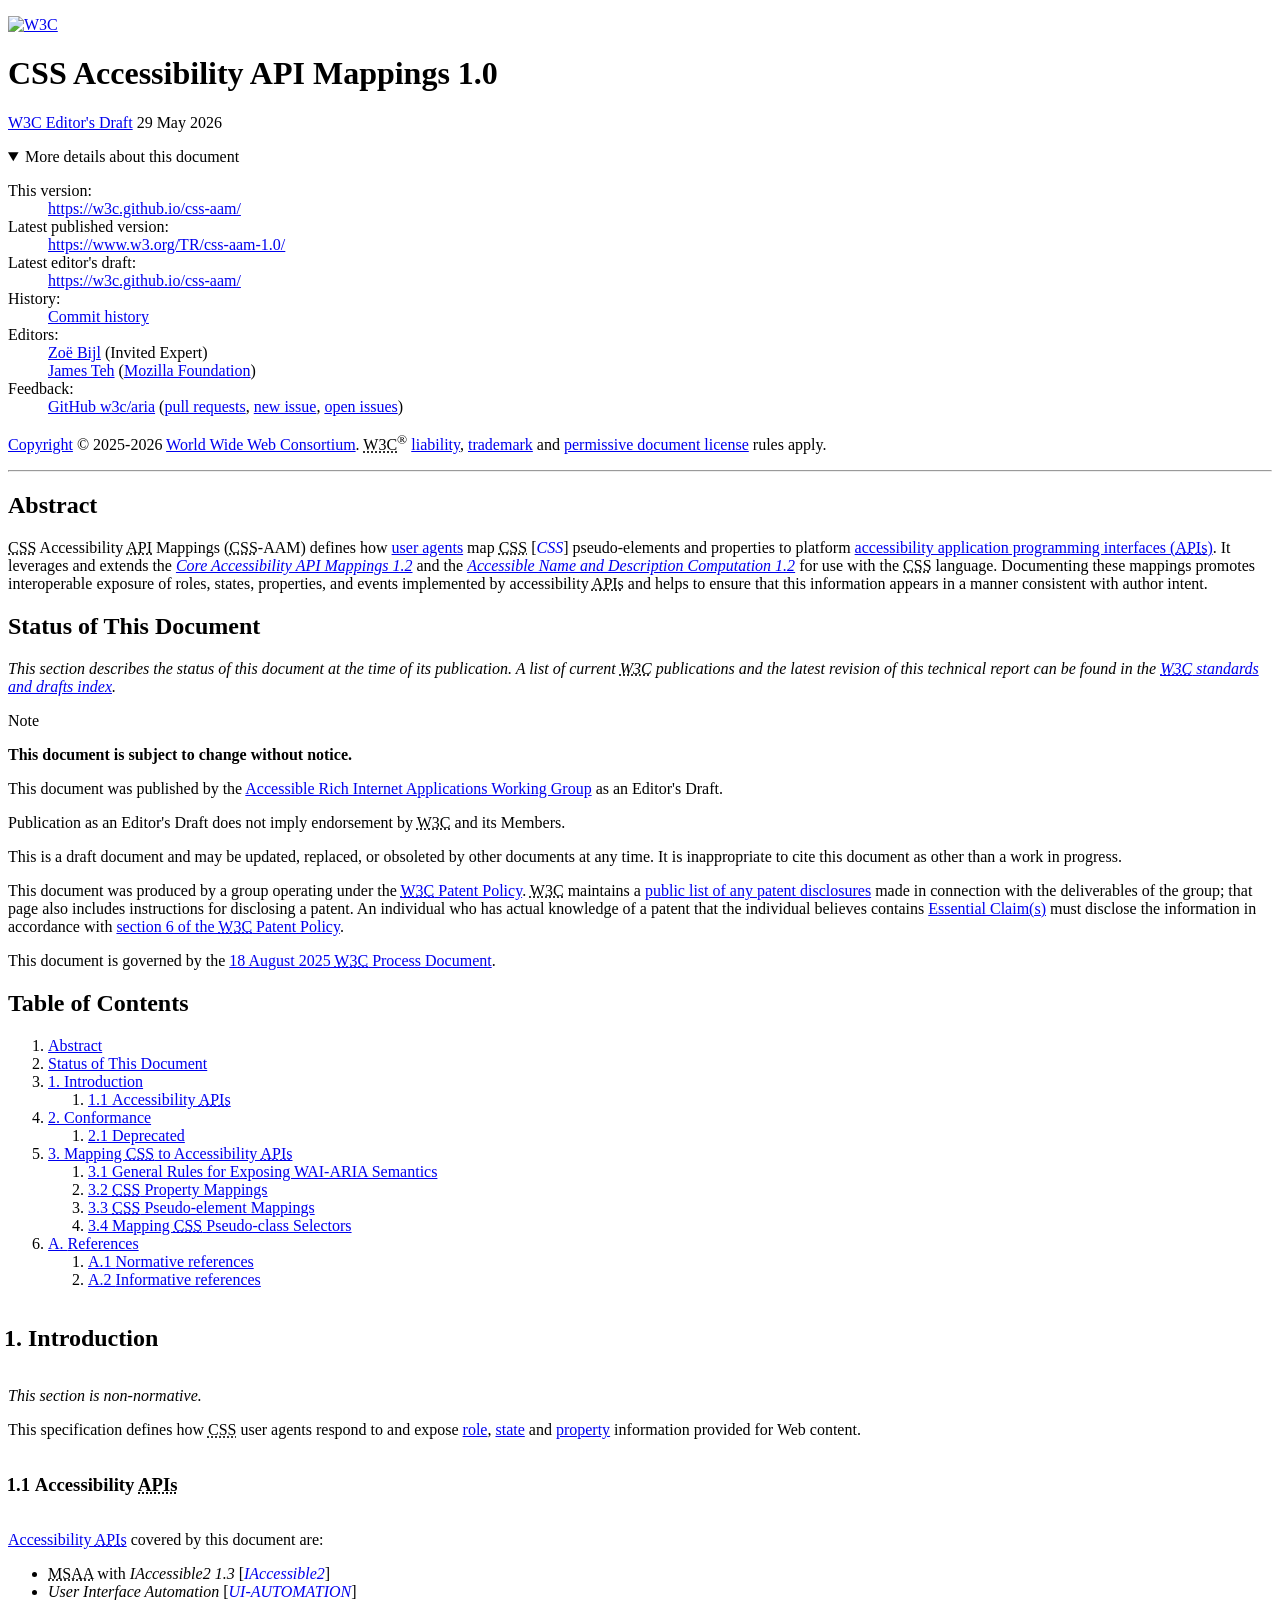
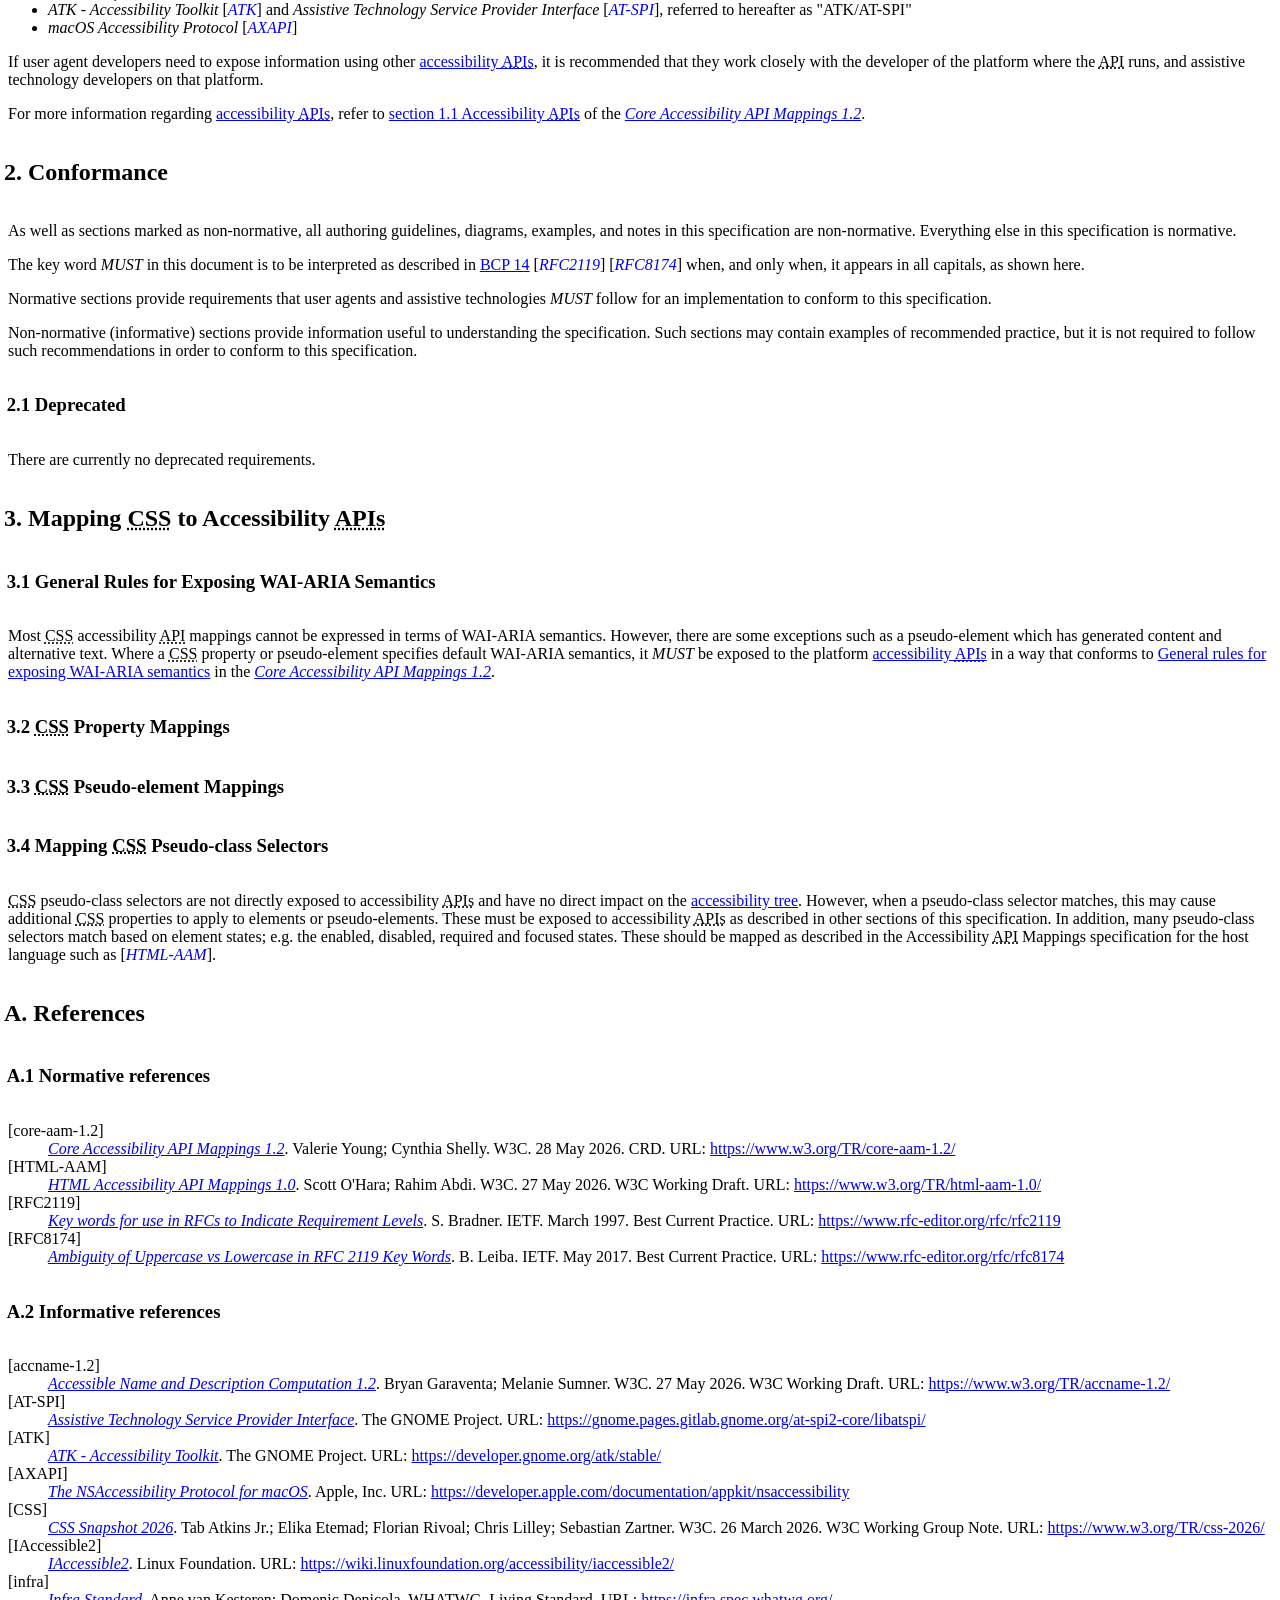
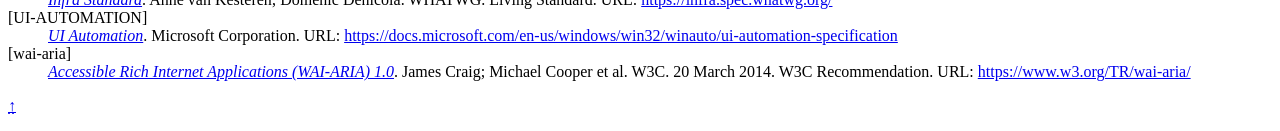
==== commit 2c4dfb67: "ED update" ====
--- a/index.html
+++ b/index.html
@@ -214,15 +214,15 @@
     null
   ],
   "a11y": false,
-  "publishISODate": "2026-05-27T00:00:00.000Z",
-  "generatedSubtitle": "W3C Editor's Draft 27 May 2026"
+  "publishISODate": "2026-05-29T00:00:00.000Z",
+  "generatedSubtitle": "W3C Editor's Draft 29 May 2026"
 }</script>
 <link rel="stylesheet" href="https://www.w3.org/StyleSheets/TR/2021/W3C-ED"></head>
     <body class="h-entry" data-cite="HTML core-aam accname wai-aria dom infra"><div class="head">
     <p class="logos"><a class="logo" href="https://www.w3.org/"><img crossorigin="" alt="W3C" height="48" src="https://www.w3.org/StyleSheets/TR/2021/logos/W3C" width="72">
   </a></p>
     <h1 id="title" class="title">CSS Accessibility API Mappings 1.0</h1> 
-    <p id="w3c-state"><a href="https://www.w3.org/standards/types#ED">W3C Editor's Draft</a> <time class="dt-published" datetime="2026-05-27">27 May 2026</time></p>
+    <p id="w3c-state"><a href="https://www.w3.org/standards/types#ED">W3C Editor's Draft</a> <time class="dt-published" datetime="2026-05-29">29 May 2026</time></p>
     <details open="">
       <summary>More details about this document</summary>
       <dl>
@@ -394,9 +394,9 @@
 <section id="references" class="appendix"><div class="header-wrapper"><h2 id="a-references"><bdi class="secno">A. </bdi>References</h2><a class="self-link" href="#references" aria-label="Permalink for Appendix A."></a></div><section id="normative-references"><div class="header-wrapper"><h3 id="a-1-normative-references"><bdi class="secno">A.1 </bdi>Normative references</h3><a class="self-link" href="#normative-references" aria-label="Permalink for Appendix A.1"></a></div>
     
     <dl class="bibliography"><dt id="bib-core-aam-1-2">[core-aam-1.2]</dt><dd>
-      <a href="https://www.w3.org/TR/core-aam-1.2/"><cite>Core Accessibility API Mappings 1.2</cite></a>. Valerie Young; Cynthia Shelly.  W3C. 20 May 2026. CRD. URL: <a href="https://www.w3.org/TR/core-aam-1.2/">https://www.w3.org/TR/core-aam-1.2/</a>
+      <a href="https://www.w3.org/TR/core-aam-1.2/"><cite>Core Accessibility API Mappings 1.2</cite></a>. Valerie Young; Cynthia Shelly.  W3C. 28 May 2026. CRD. URL: <a href="https://www.w3.org/TR/core-aam-1.2/">https://www.w3.org/TR/core-aam-1.2/</a>
     </dd><dt id="bib-html-aam">[HTML-AAM]</dt><dd>
-      <a href="https://www.w3.org/TR/html-aam-1.0/"><cite>HTML Accessibility API Mappings 1.0</cite></a>. Scott O'Hara; Rahim Abdi.  W3C. 20 May 2026. W3C Working Draft. URL: <a href="https://www.w3.org/TR/html-aam-1.0/">https://www.w3.org/TR/html-aam-1.0/</a>
+      <a href="https://www.w3.org/TR/html-aam-1.0/"><cite>HTML Accessibility API Mappings 1.0</cite></a>. Scott O'Hara; Rahim Abdi.  W3C. 27 May 2026. W3C Working Draft. URL: <a href="https://www.w3.org/TR/html-aam-1.0/">https://www.w3.org/TR/html-aam-1.0/</a>
     </dd><dt id="bib-rfc2119">[RFC2119]</dt><dd>
       <a href="https://www.rfc-editor.org/rfc/rfc2119"><cite>Key words for use in RFCs to Indicate Requirement Levels</cite></a>. S. Bradner.  IETF. March 1997. Best Current Practice. URL: <a href="https://www.rfc-editor.org/rfc/rfc2119">https://www.rfc-editor.org/rfc/rfc2119</a>
     </dd><dt id="bib-rfc8174">[RFC8174]</dt><dd>
@@ -405,7 +405,7 @@
   </section><section id="informative-references"><div class="header-wrapper"><h3 id="a-2-informative-references"><bdi class="secno">A.2 </bdi>Informative references</h3><a class="self-link" href="#informative-references" aria-label="Permalink for Appendix A.2"></a></div>
     
     <dl class="bibliography"><dt id="bib-accname-1-2">[accname-1.2]</dt><dd>
-      <a href="https://www.w3.org/TR/accname-1.2/"><cite>Accessible Name and Description Computation 1.2</cite></a>. Bryan Garaventa; Melanie Sumner.  W3C. 20 May 2026. W3C Working Draft. URL: <a href="https://www.w3.org/TR/accname-1.2/">https://www.w3.org/TR/accname-1.2/</a>
+      <a href="https://www.w3.org/TR/accname-1.2/"><cite>Accessible Name and Description Computation 1.2</cite></a>. Bryan Garaventa; Melanie Sumner.  W3C. 27 May 2026. W3C Working Draft. URL: <a href="https://www.w3.org/TR/accname-1.2/">https://www.w3.org/TR/accname-1.2/</a>
     </dd><dt id="bib-at-spi">[AT-SPI]</dt><dd>
       <a href="https://gnome.pages.gitlab.gnome.org/at-spi2-core/libatspi/"><cite>Assistive Technology Service Provider Interface</cite></a>.  The GNOME Project. URL: <a href="https://gnome.pages.gitlab.gnome.org/at-spi2-core/libatspi/">https://gnome.pages.gitlab.gnome.org/at-spi2-core/libatspi/</a>
     </dd><dt id="bib-atk">[ATK]</dt><dd>
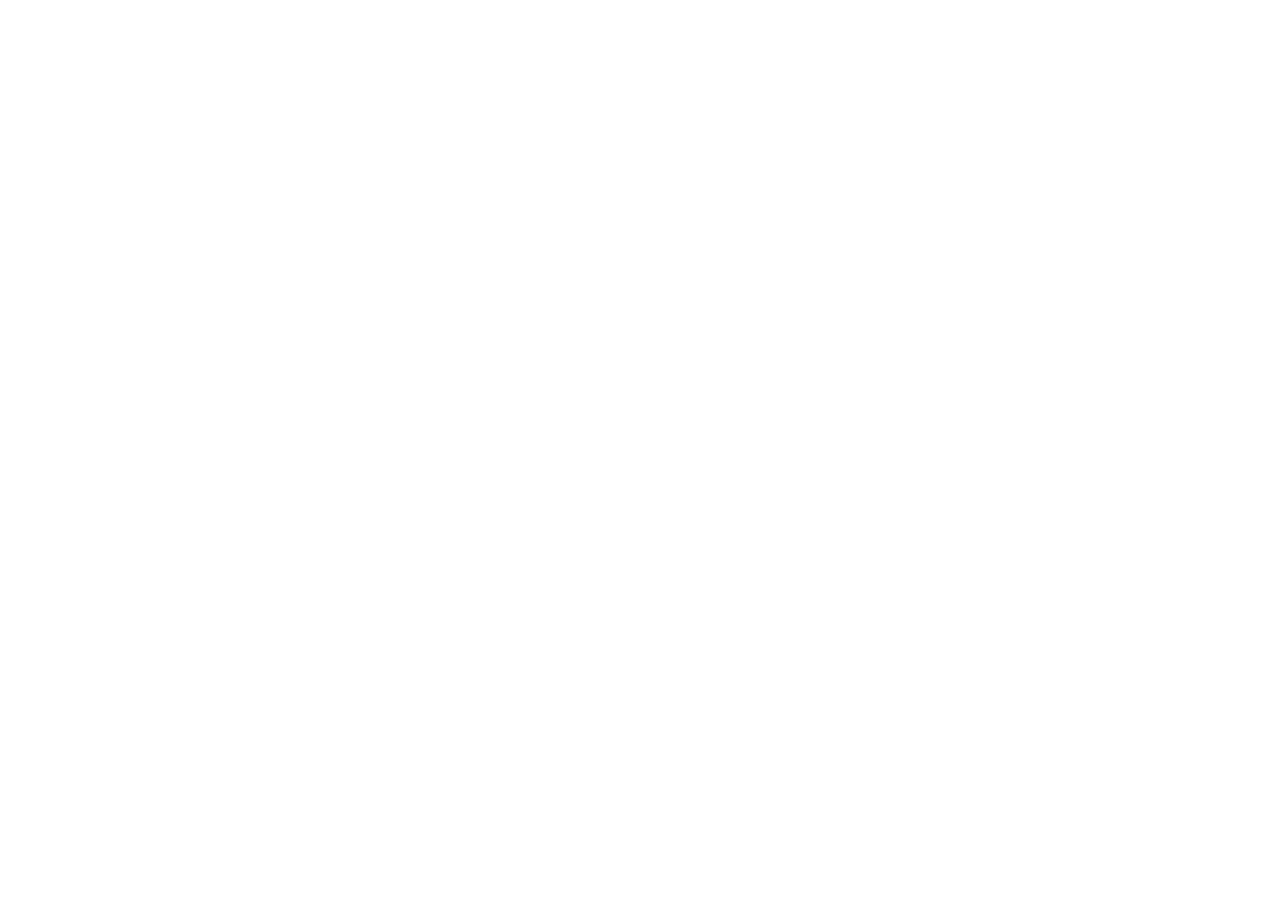
==== commit 8eff1814: "Set up redirect" ====
--- a/index.html
+++ b/index.html
@@ -2,6 +2,7 @@
 <meta charset="utf-8">
 <meta name="generator" content="ReSpec 37.1.0">
 <meta name="viewport" content="width=device-width, initial-scale=1, shrink-to-fit=no">
+<meta http-equiv="refresh" content="0;url=https://w3c.github.io/aria/css-aam/" />
 <style>
 .issue-label{text-transform:initial}
 .warning>p:first-child{margin-top:0}
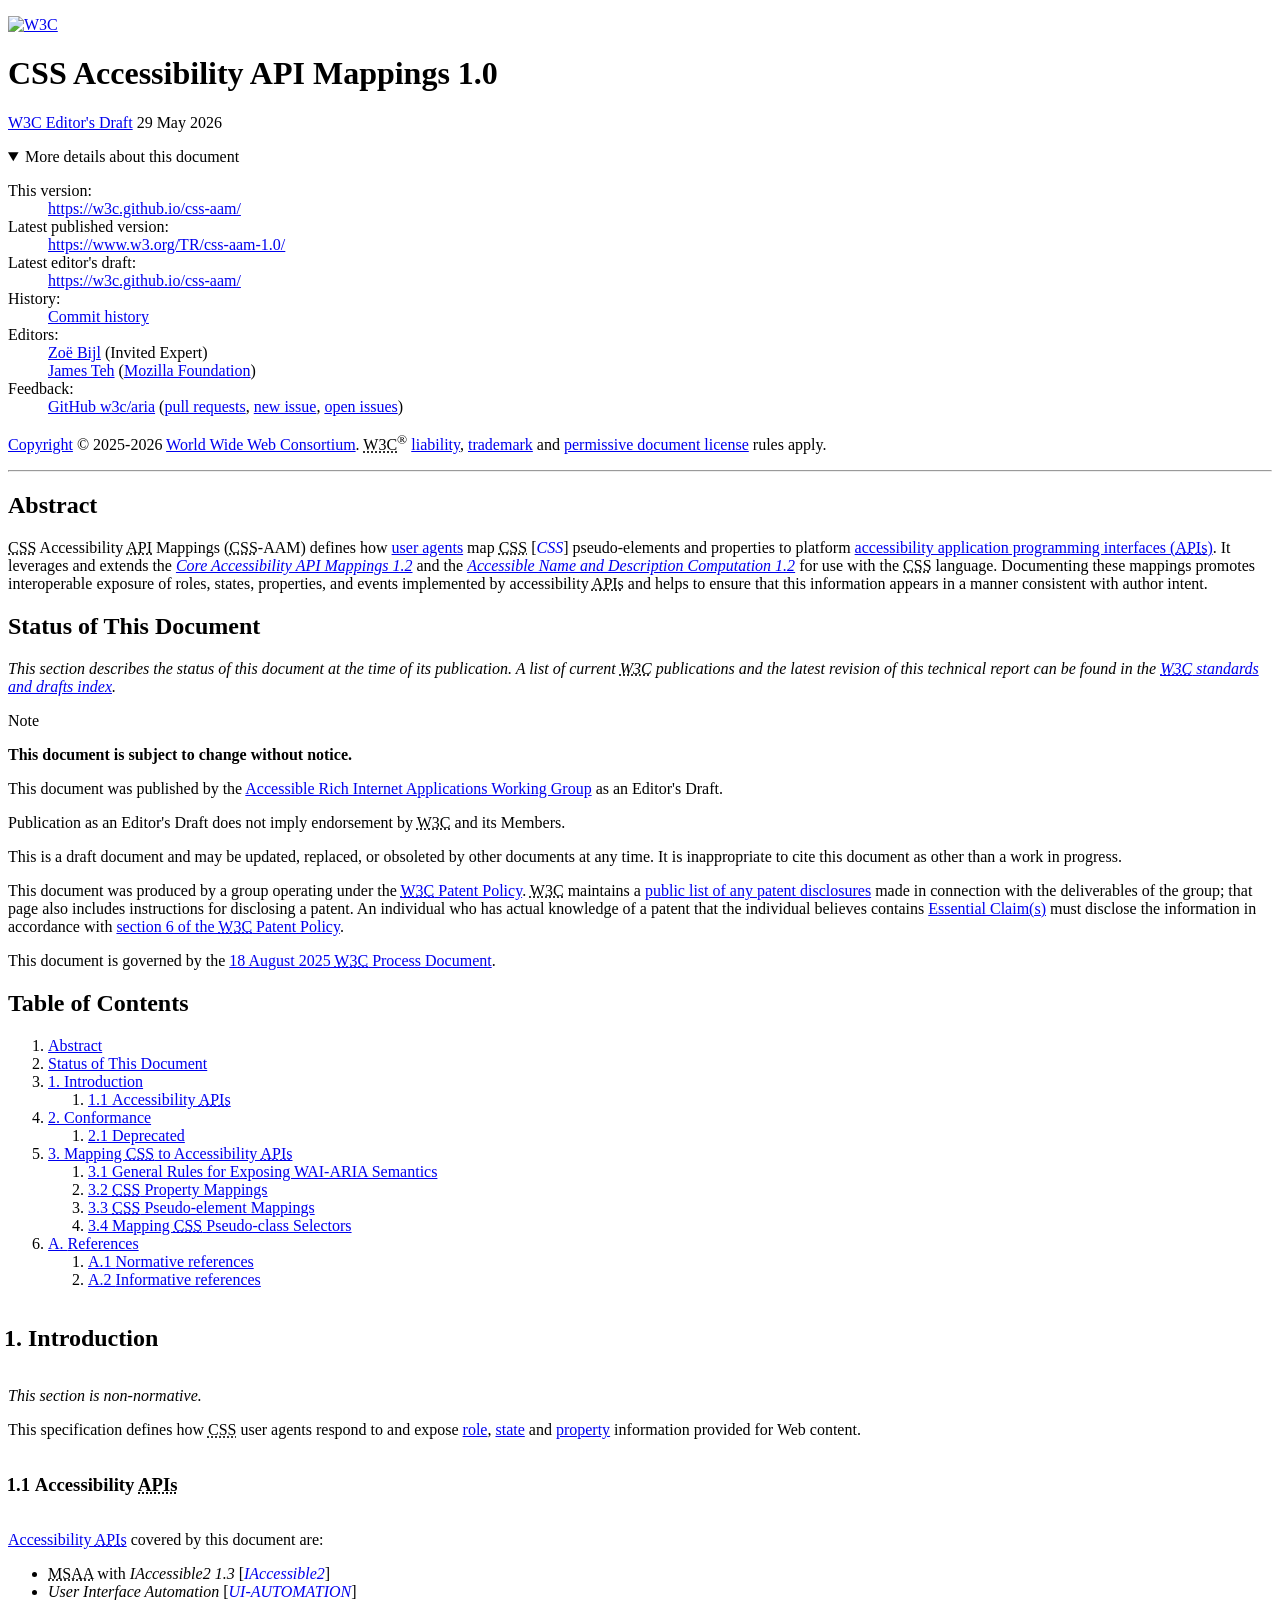
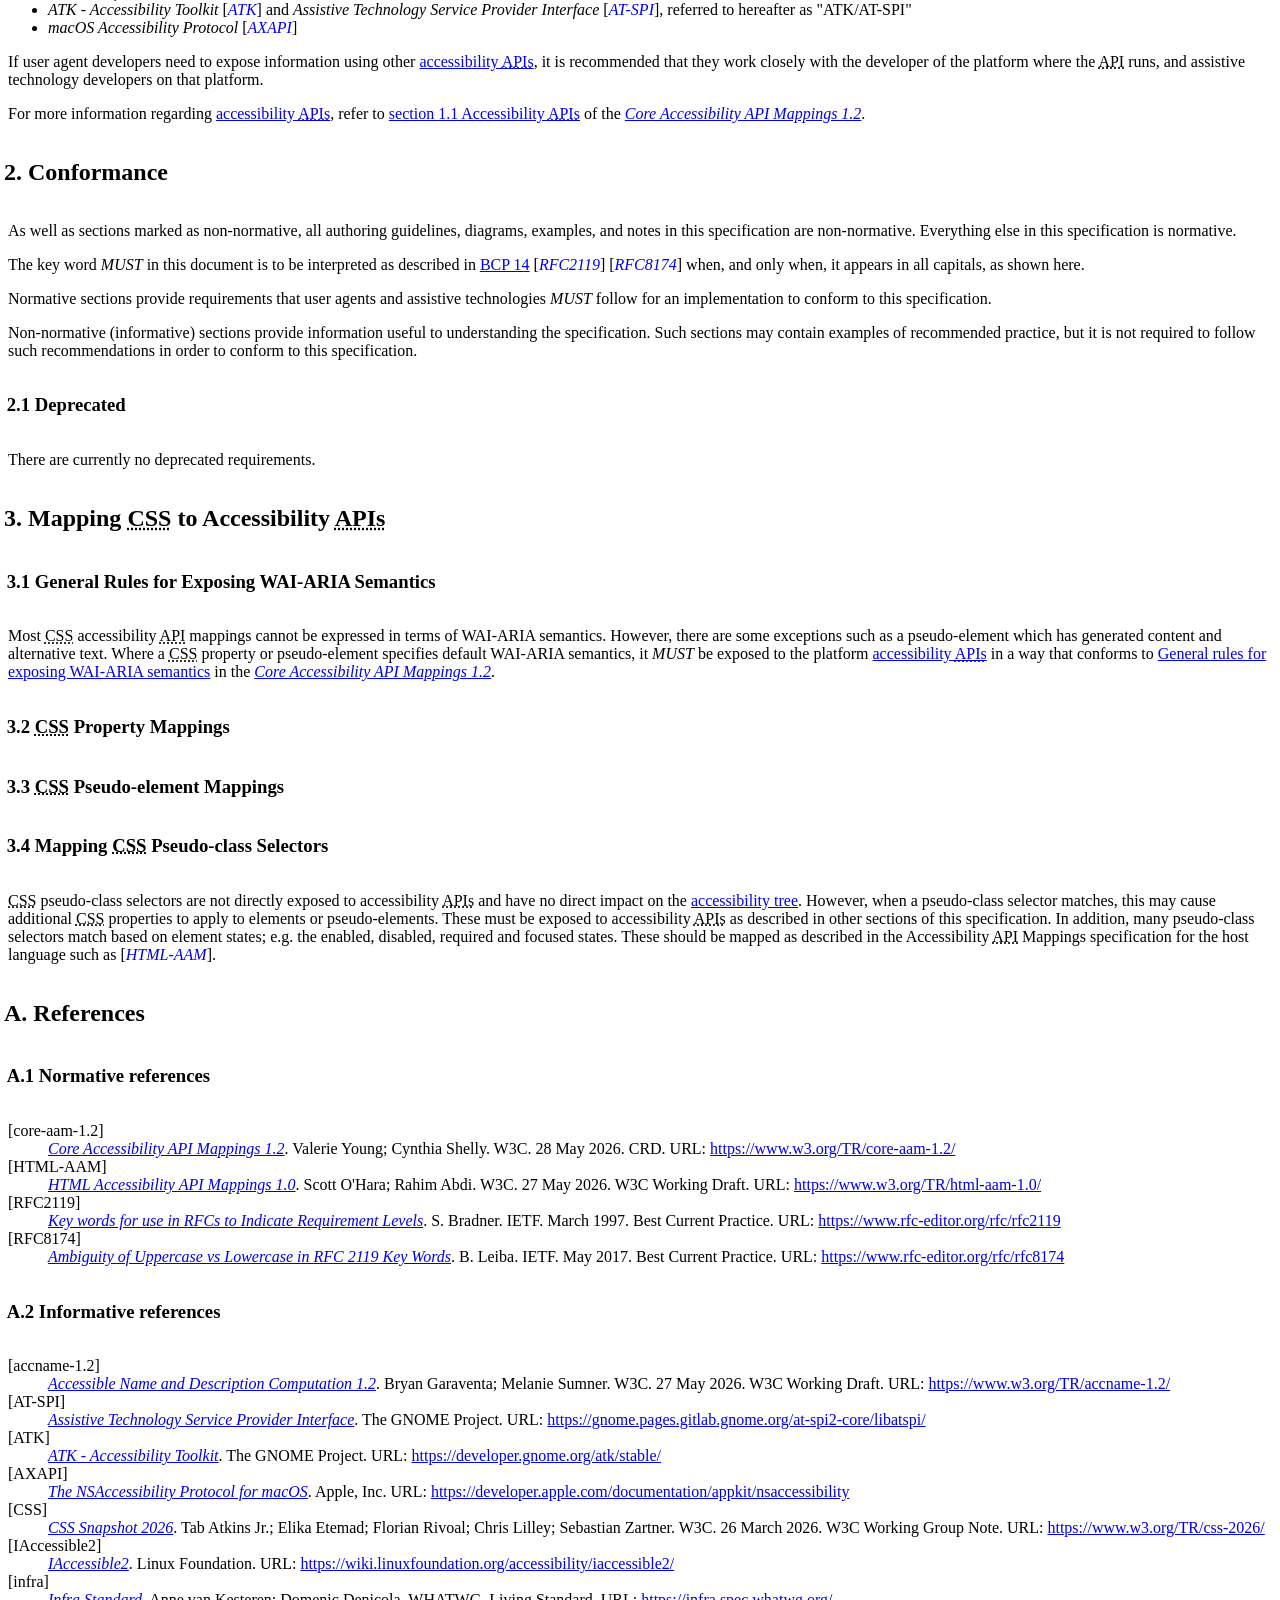
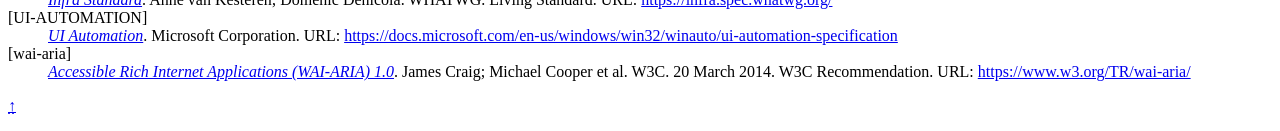
==== commit bfc72334: "Revert "Set up redirect" This reverts commit 8eff1814581450ebb134c866134534c0979aea97." ====
--- a/index.html
+++ b/index.html
@@ -2,7 +2,6 @@
 <meta charset="utf-8">
 <meta name="generator" content="ReSpec 37.1.0">
 <meta name="viewport" content="width=device-width, initial-scale=1, shrink-to-fit=no">
-<meta http-equiv="refresh" content="0;url=https://w3c.github.io/aria/css-aam/" />
 <style>
 .issue-label{text-transform:initial}
 .warning>p:first-child{margin-top:0}
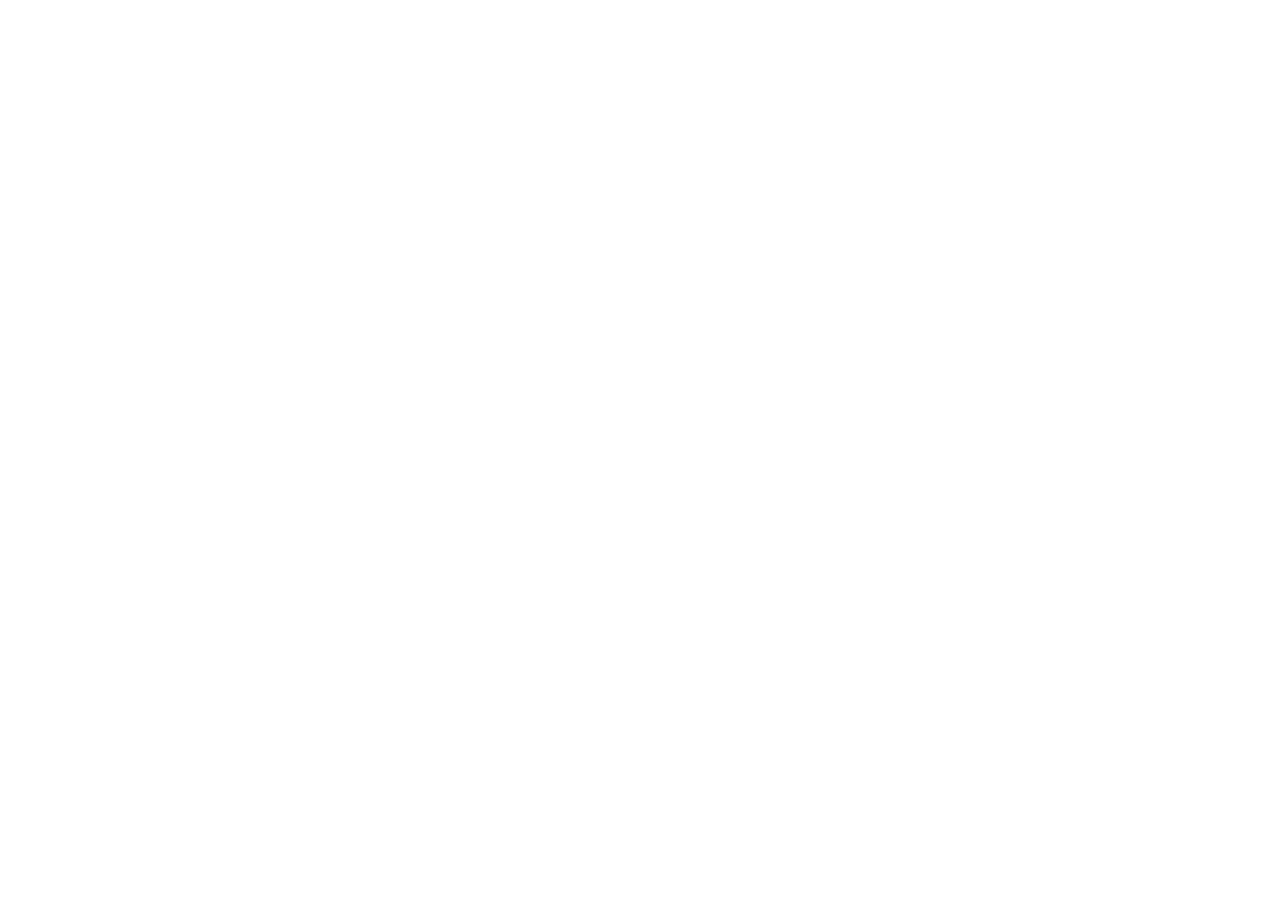
==== commit 4c68911e: "set up redirect" ====
--- a/index.html
+++ b/index.html
@@ -2,6 +2,7 @@
 <meta charset="utf-8">
 <meta name="generator" content="ReSpec 37.1.0">
 <meta name="viewport" content="width=device-width, initial-scale=1, shrink-to-fit=no">
+<meta http-equiv="refresh" content="0;url=https://w3c.github.io/aria/css-aam/" />
 <style>
 .issue-label{text-transform:initial}
 .warning>p:first-child{margin-top:0}
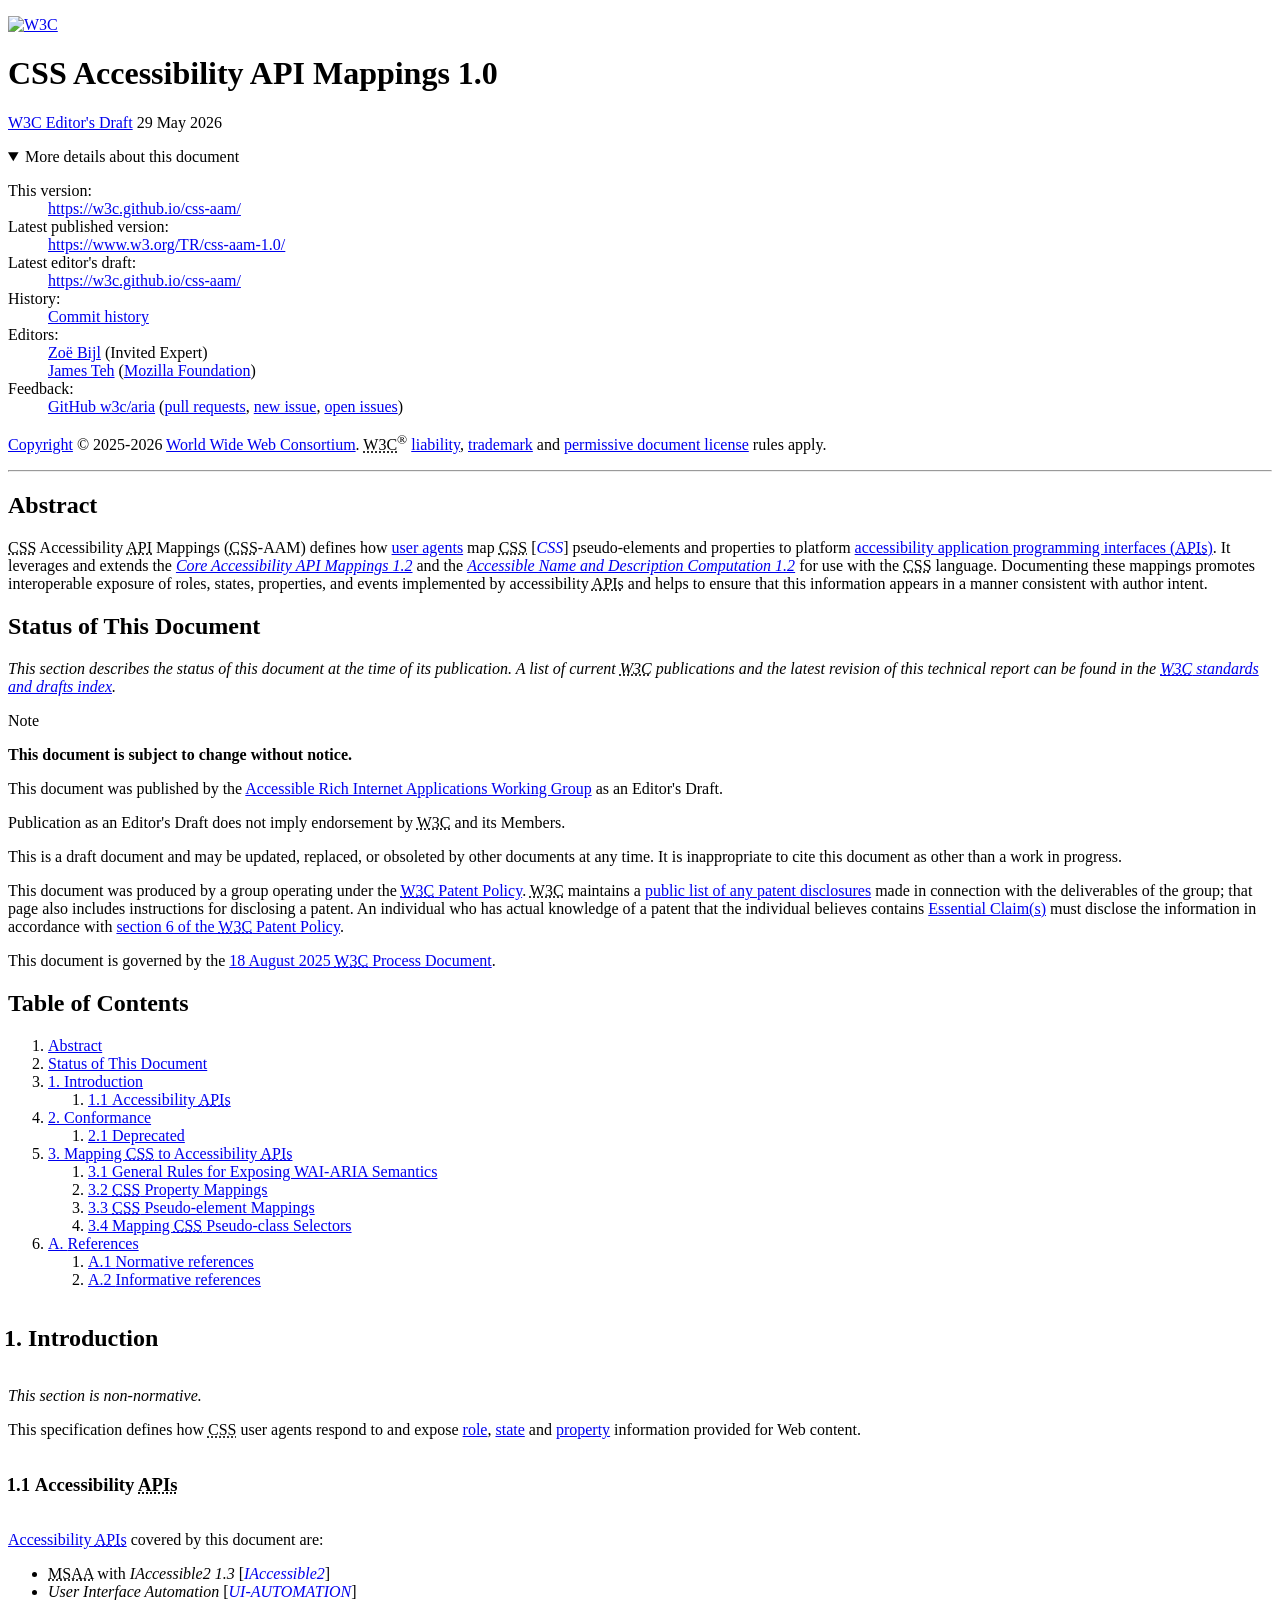
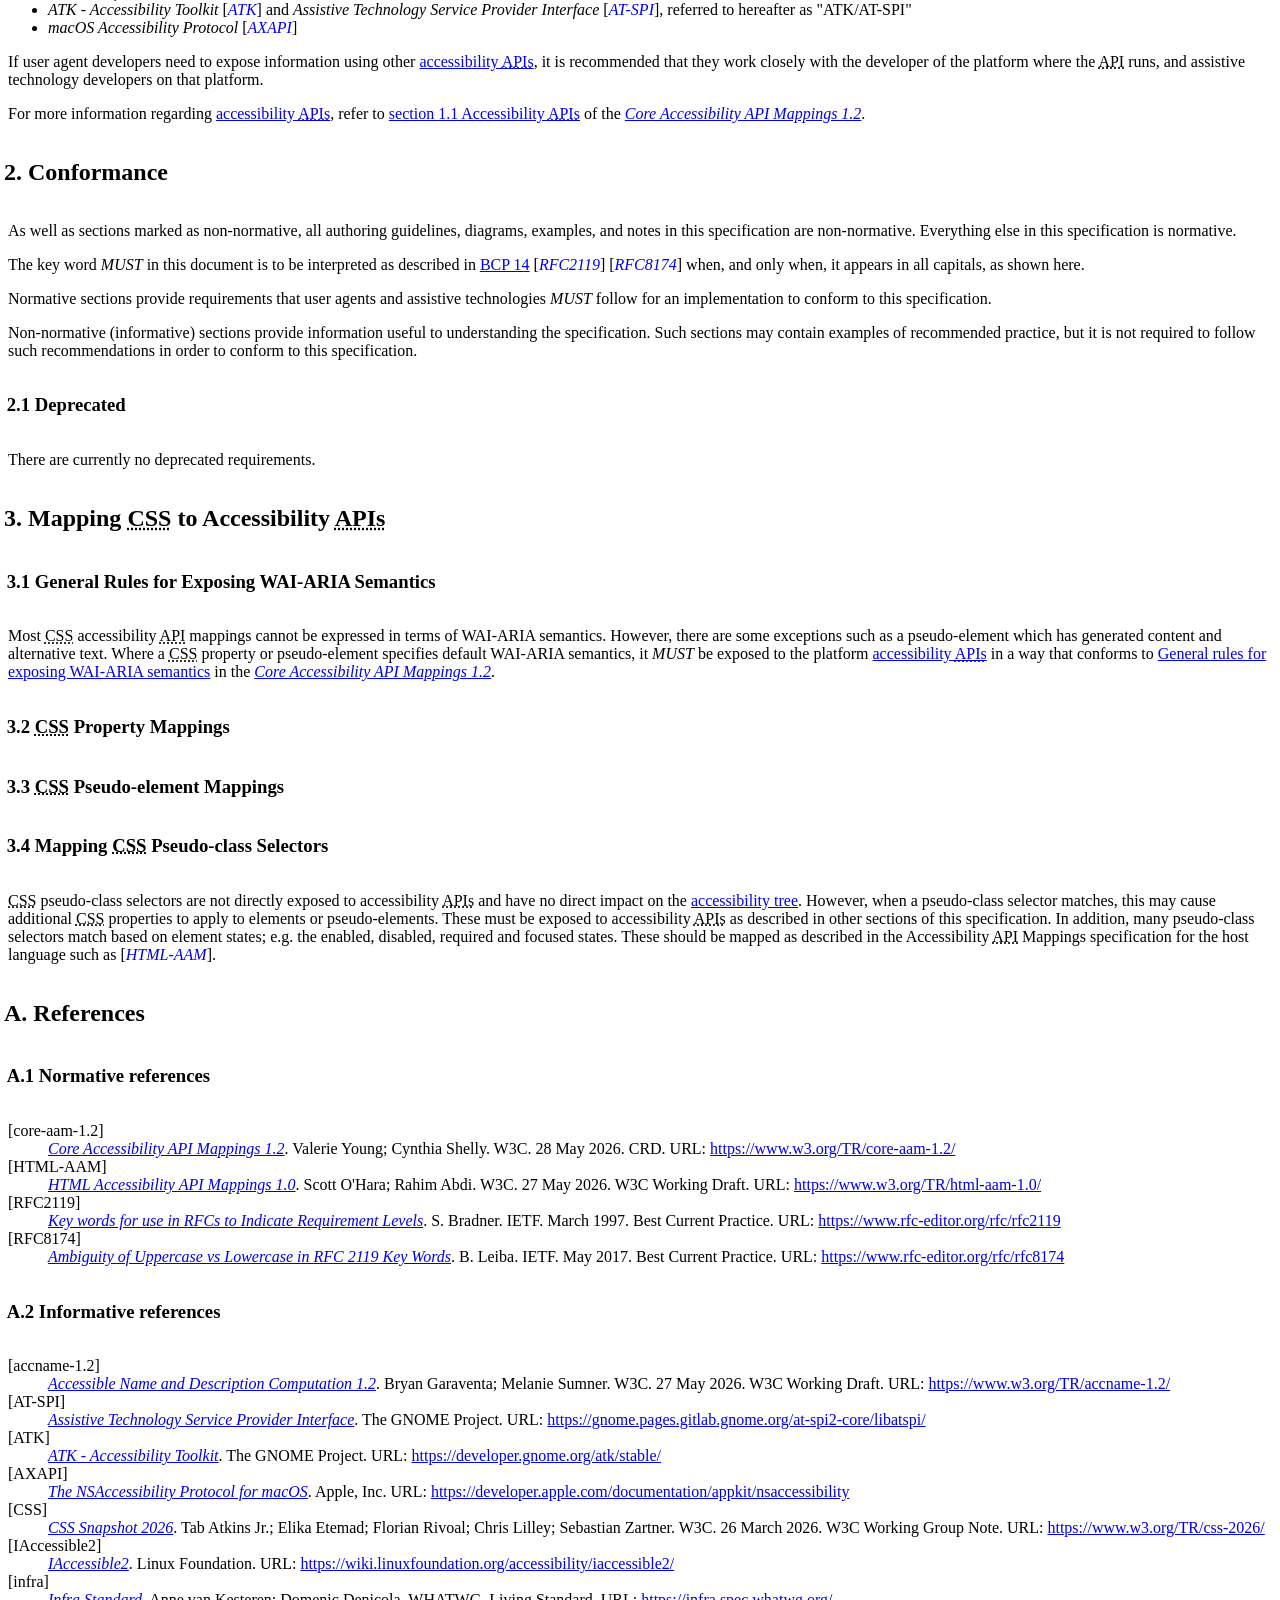
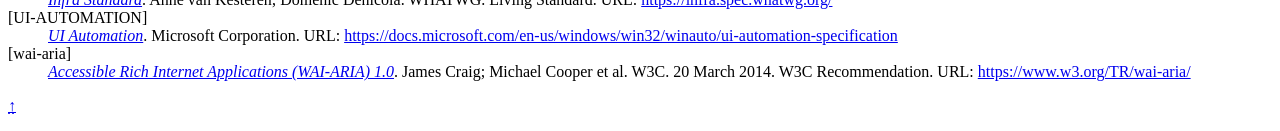
==== commit 74a99cbf: "Preserve fragment redirects" ====
--- a/index.html
+++ b/index.html
@@ -2,7 +2,7 @@
 <meta charset="utf-8">
 <meta name="generator" content="ReSpec 37.1.0">
 <meta name="viewport" content="width=device-width, initial-scale=1, shrink-to-fit=no">
-<meta http-equiv="refresh" content="0;url=https://w3c.github.io/aria/css-aam/" />
+<meta http-equiv="Refresh" content="0; url=https://w3c.github.io/aria/css-aam/" />
 <style>
 .issue-label{text-transform:initial}
 .warning>p:first-child{margin-top:0}
@@ -219,7 +219,7 @@
   "generatedSubtitle": "W3C Editor's Draft 29 May 2026"
 }</script>
 <link rel="stylesheet" href="https://www.w3.org/StyleSheets/TR/2021/W3C-ED"></head>
-    <body class="h-entry" data-cite="HTML core-aam accname wai-aria dom infra"><div class="head">
+    <body class="h-entry" data-cite="HTML core-aam accname wai-aria dom infra" onload='location.href = "https://w3c.github.io/css-aam/" + location.hash;'><div class="head">
     <p class="logos"><a class="logo" href="https://www.w3.org/"><img crossorigin="" alt="W3C" height="48" src="https://www.w3.org/StyleSheets/TR/2021/logos/W3C" width="72">
   </a></p>
     <h1 id="title" class="title">CSS Accessibility API Mappings 1.0</h1> 
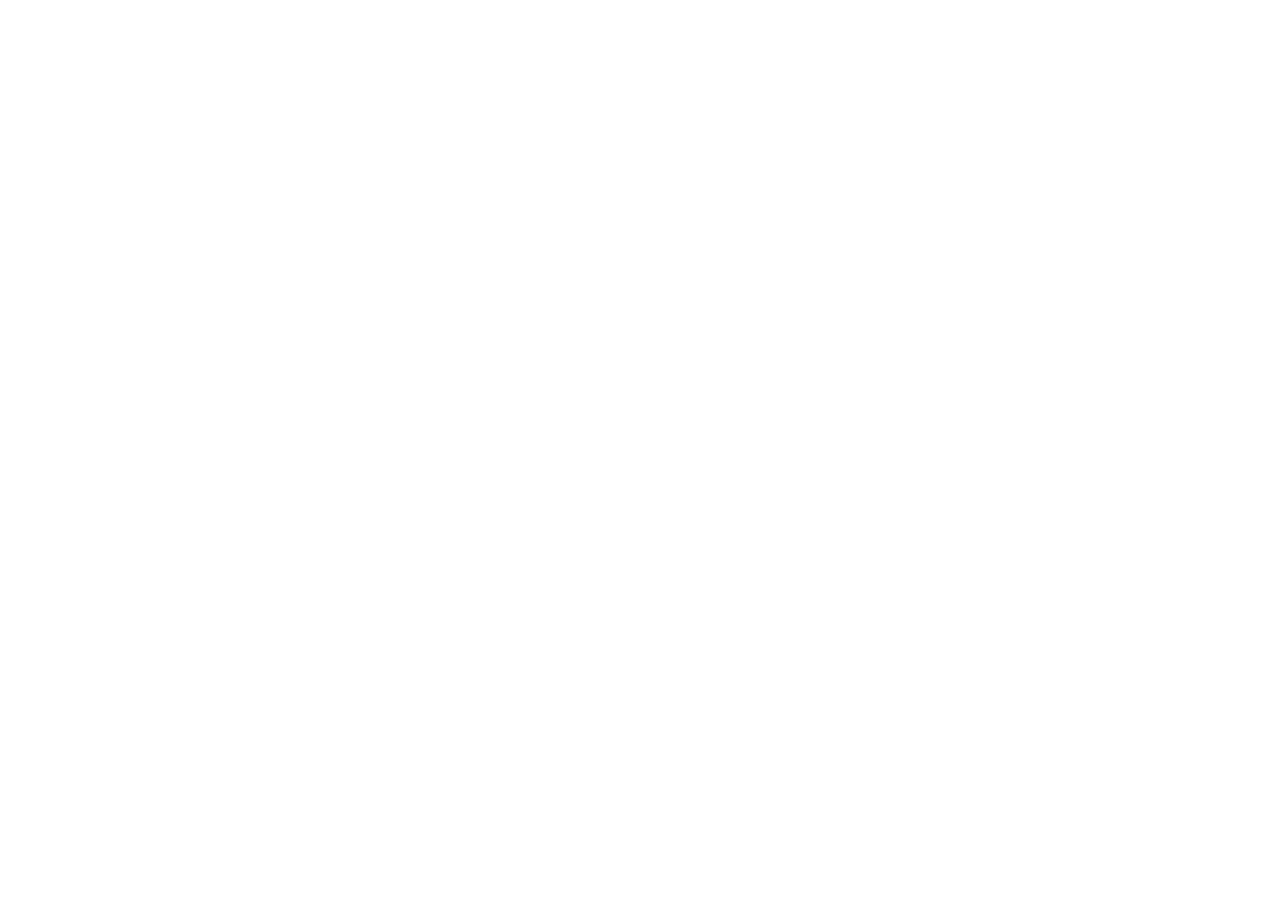
==== commit ae38cfec: "Fix URL" ====
--- a/index.html
+++ b/index.html
@@ -219,7 +219,7 @@
   "generatedSubtitle": "W3C Editor's Draft 29 May 2026"
 }</script>
 <link rel="stylesheet" href="https://www.w3.org/StyleSheets/TR/2021/W3C-ED"></head>
-    <body class="h-entry" data-cite="HTML core-aam accname wai-aria dom infra" onload='location.href = "https://w3c.github.io/css-aam/" + location.hash;'><div class="head">
+    <body class="h-entry" data-cite="HTML core-aam accname wai-aria dom infra" onload='location.href = "https://w3c.github.io/aria/css-aam/" + location.hash;'><div class="head">
     <p class="logos"><a class="logo" href="https://www.w3.org/"><img crossorigin="" alt="W3C" height="48" src="https://www.w3.org/StyleSheets/TR/2021/logos/W3C" width="72">
   </a></p>
     <h1 id="title" class="title">CSS Accessibility API Mappings 1.0</h1> 
